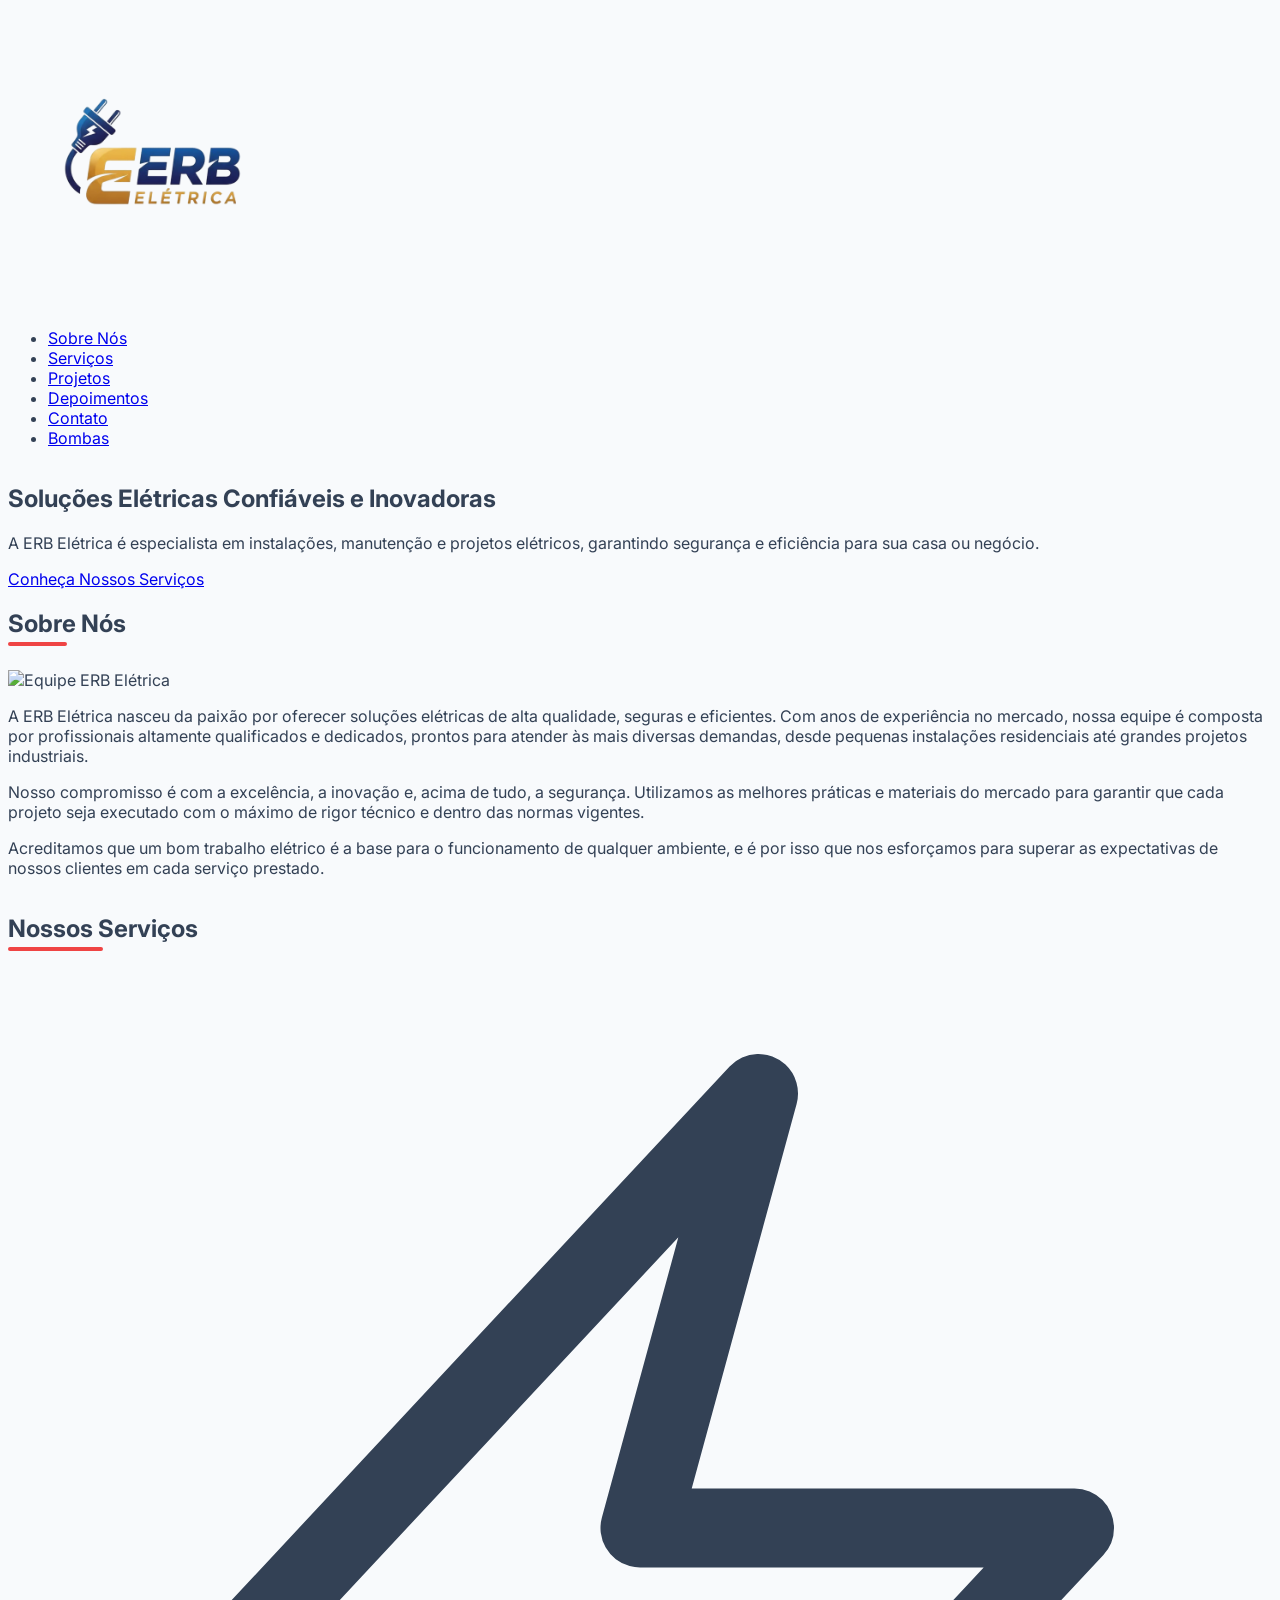
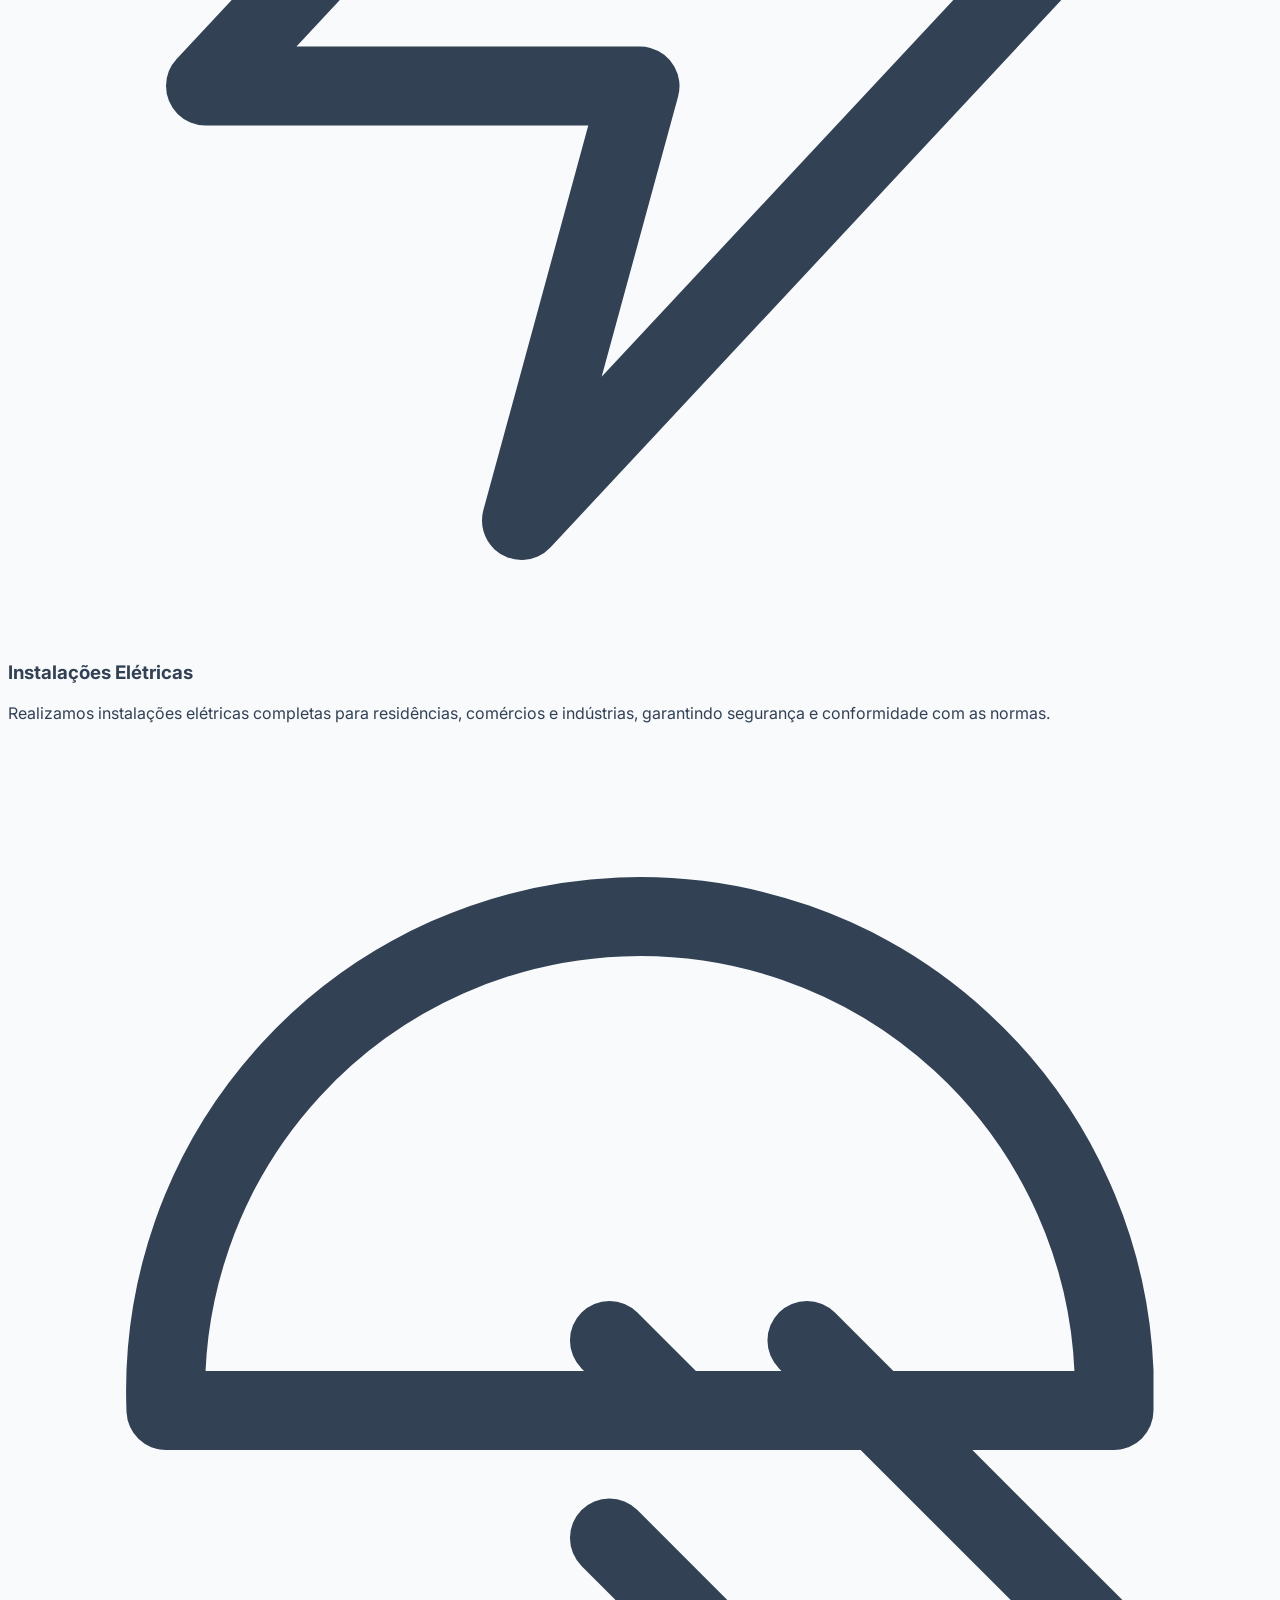
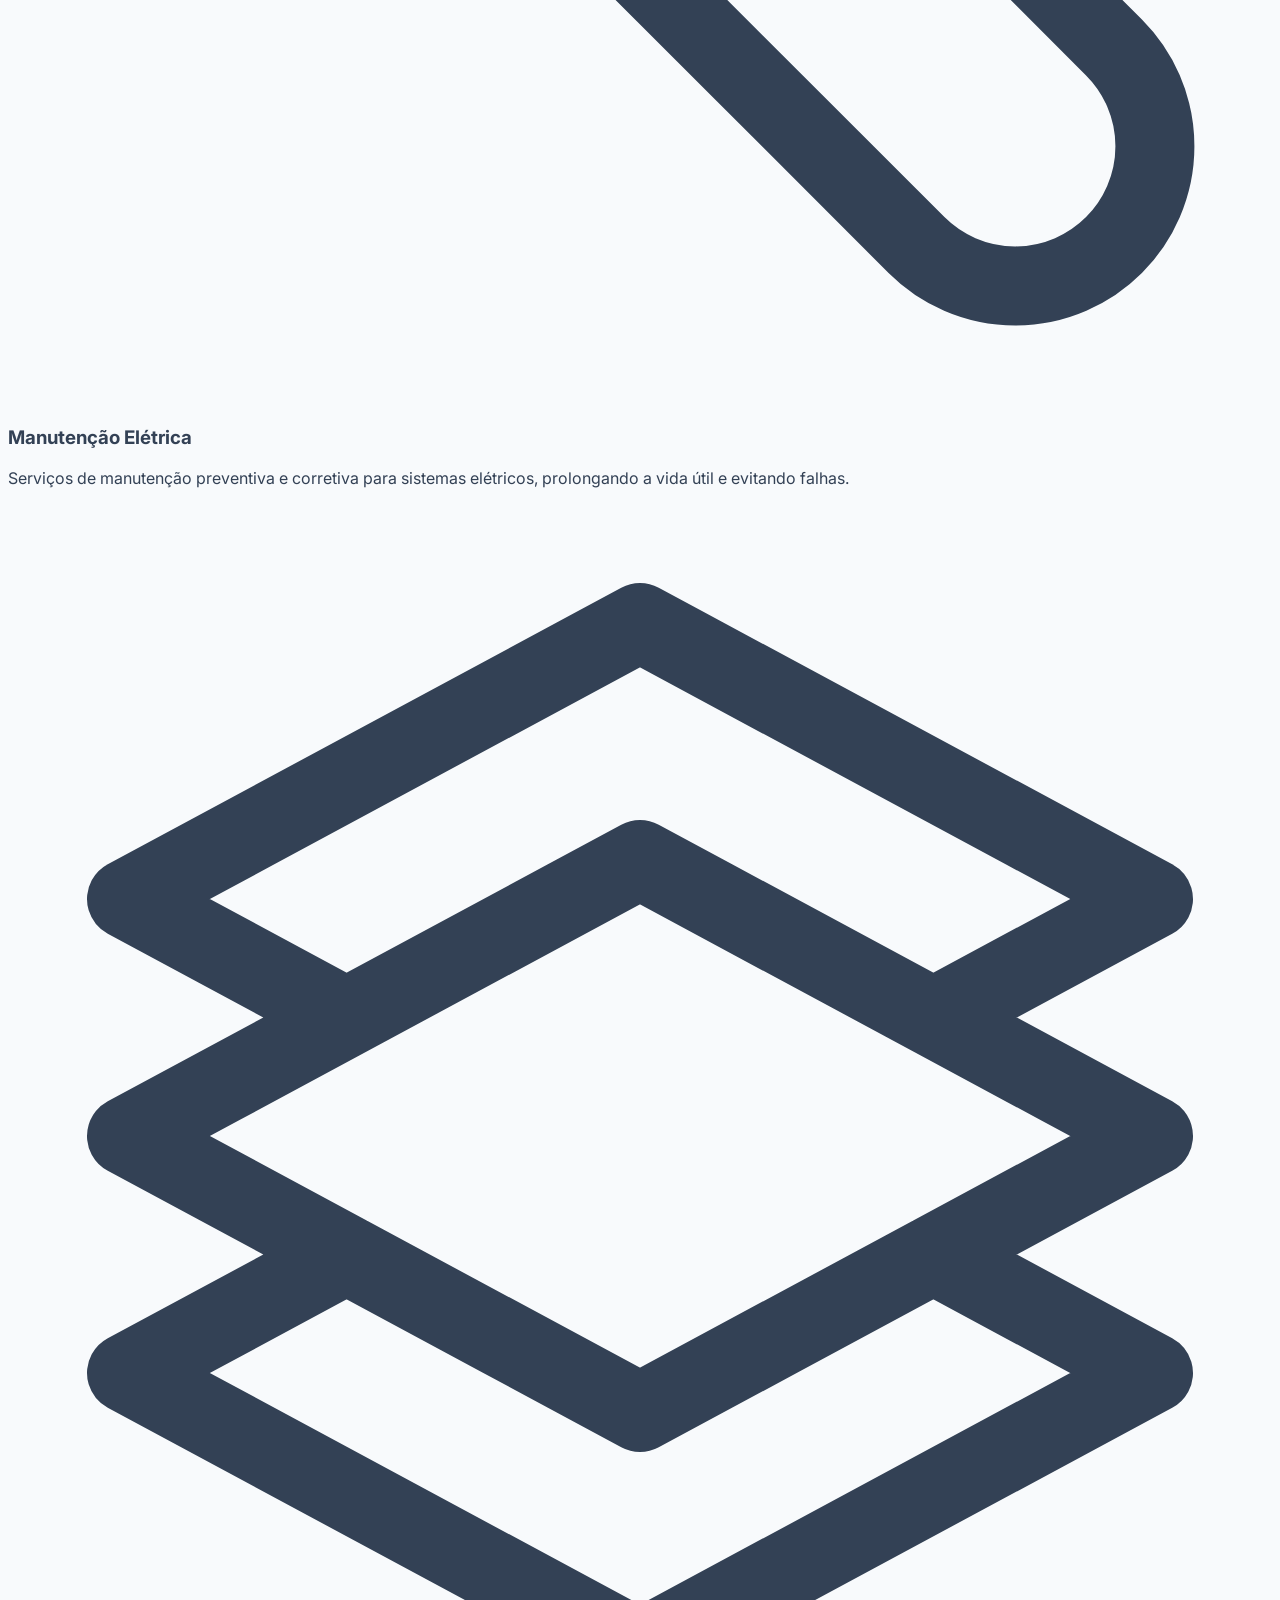
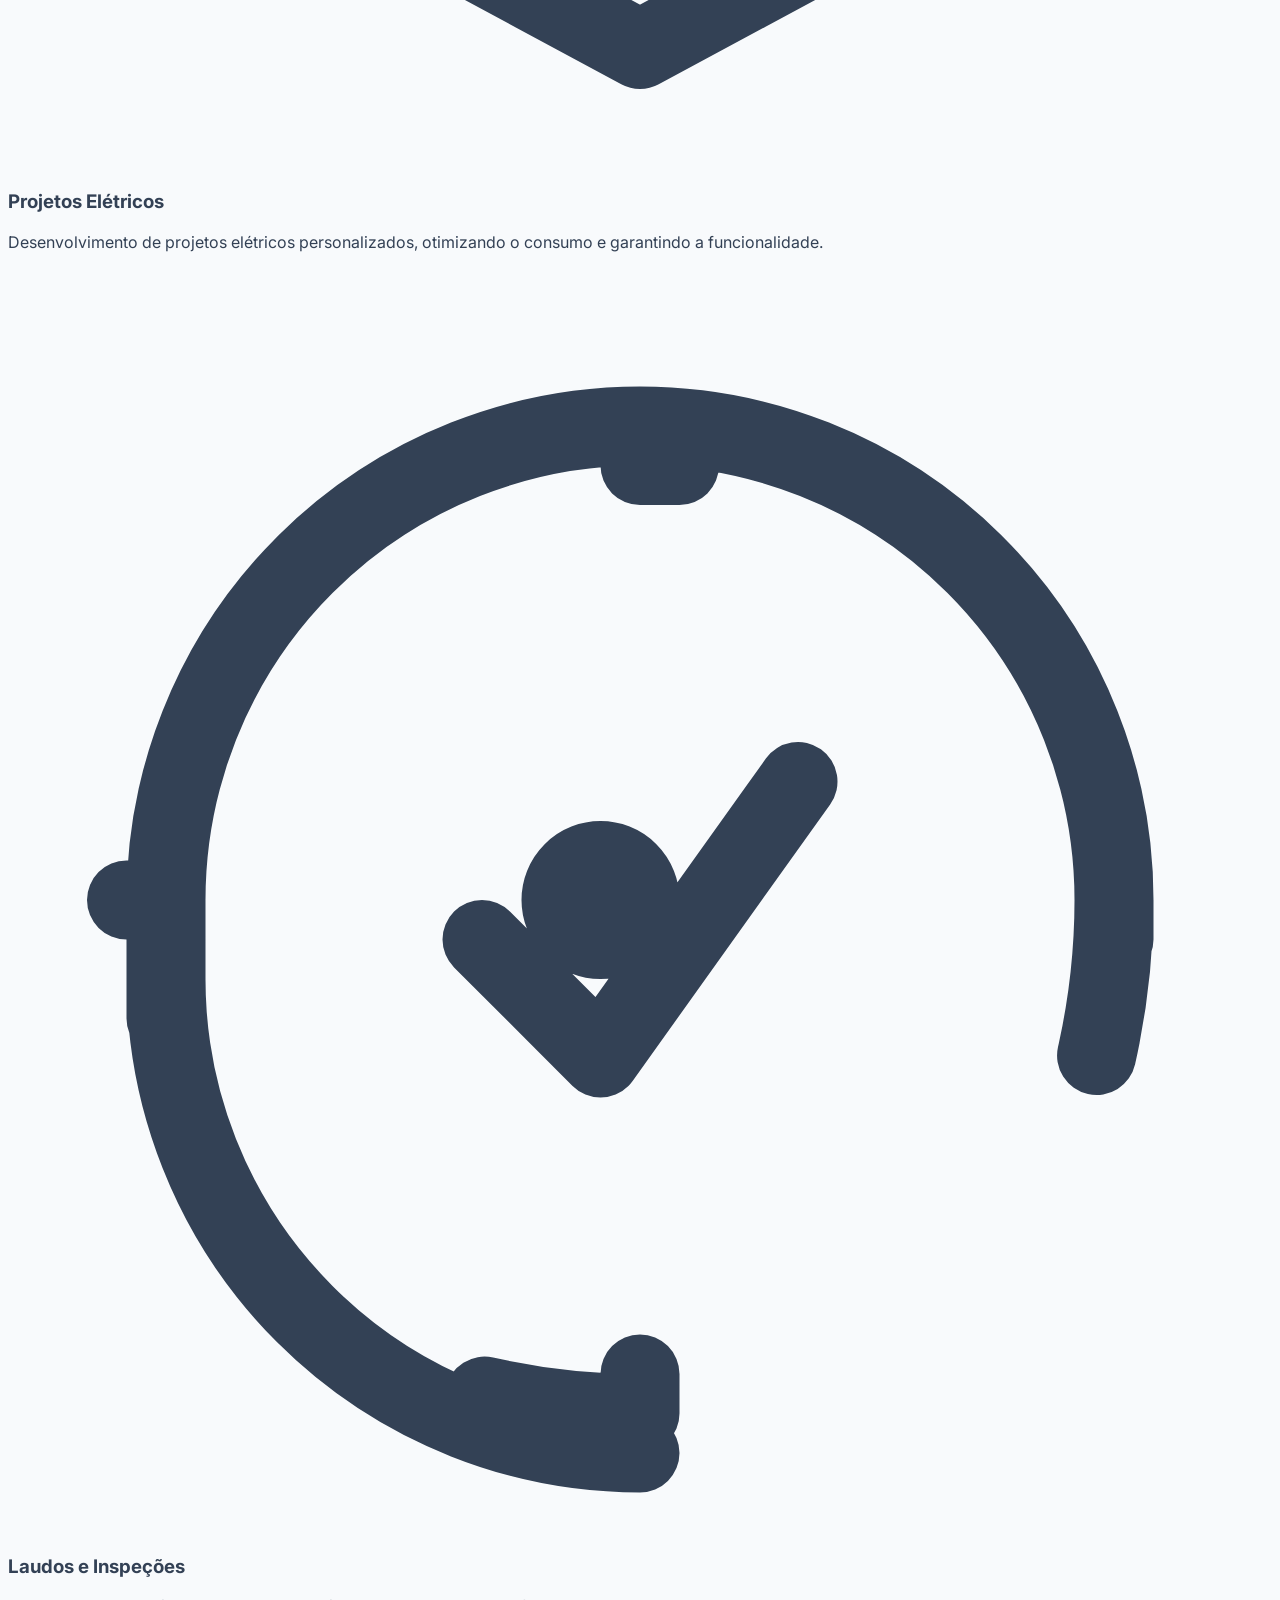
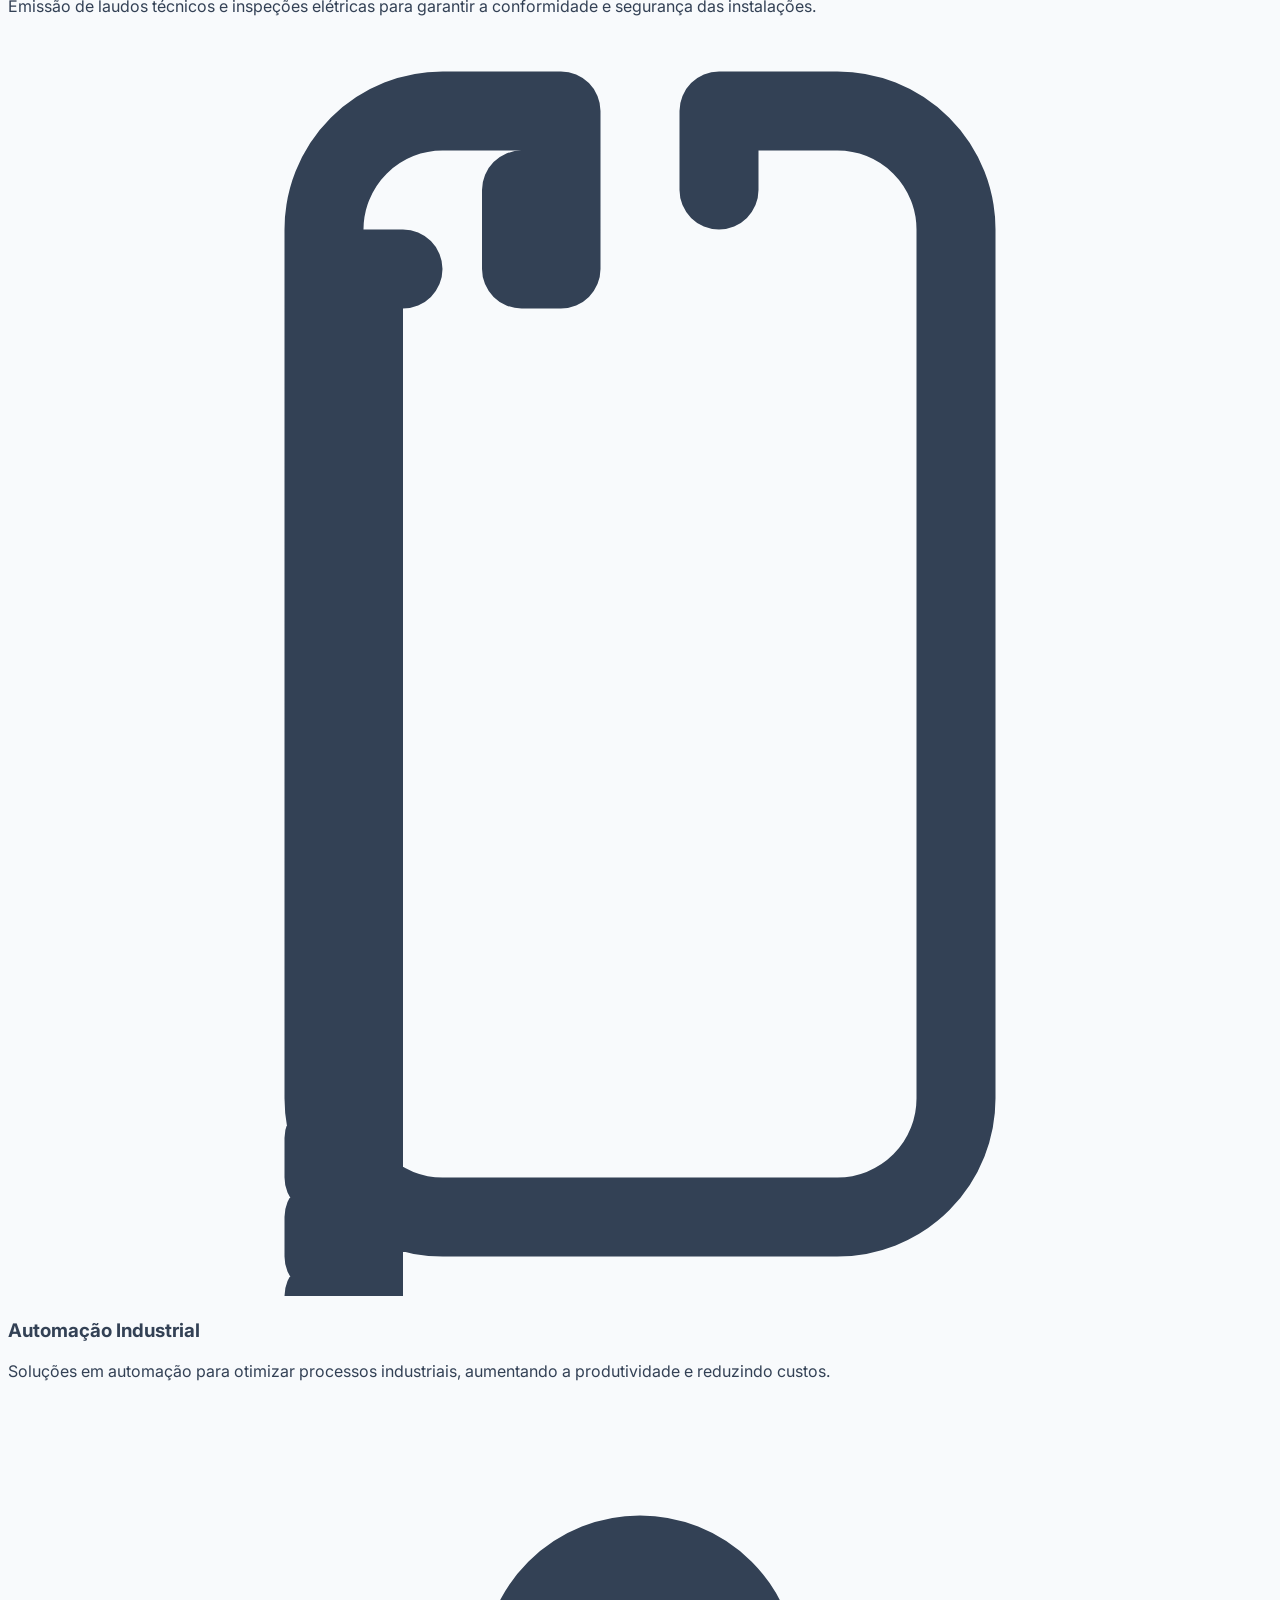
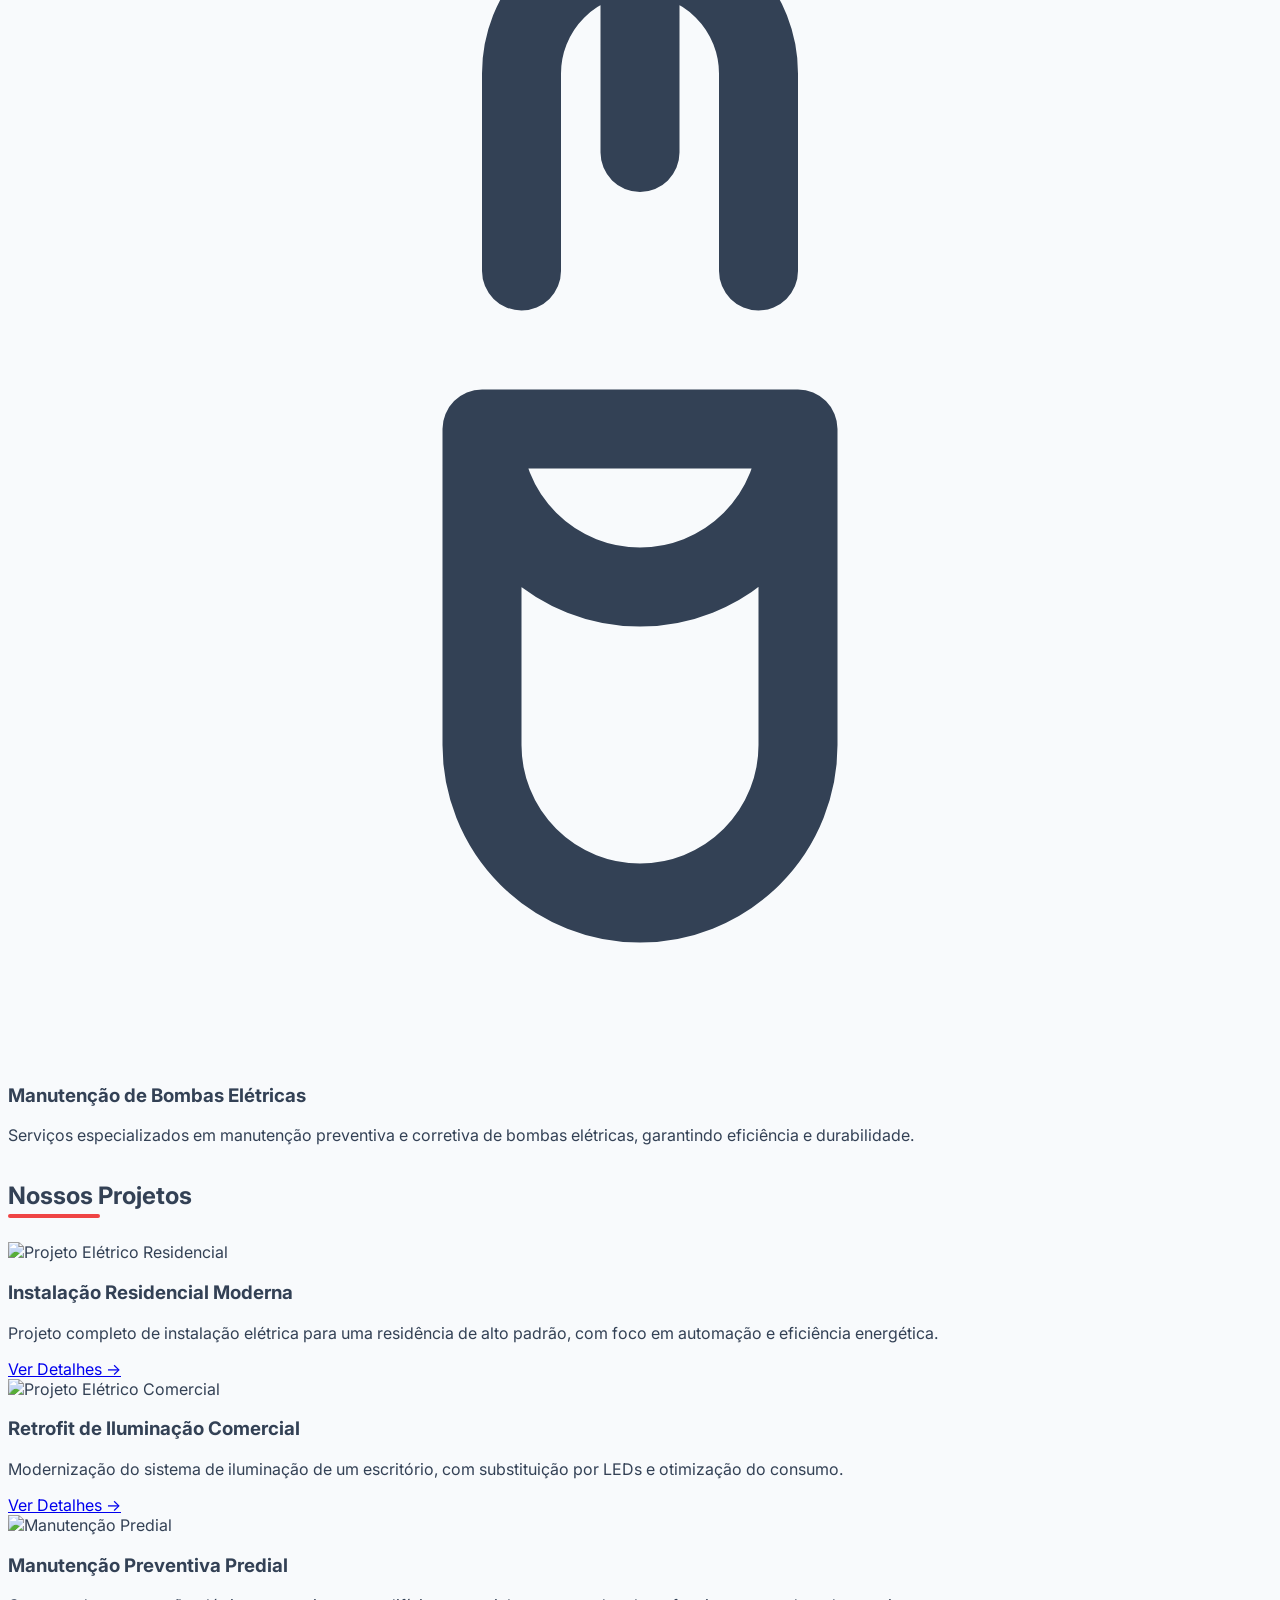
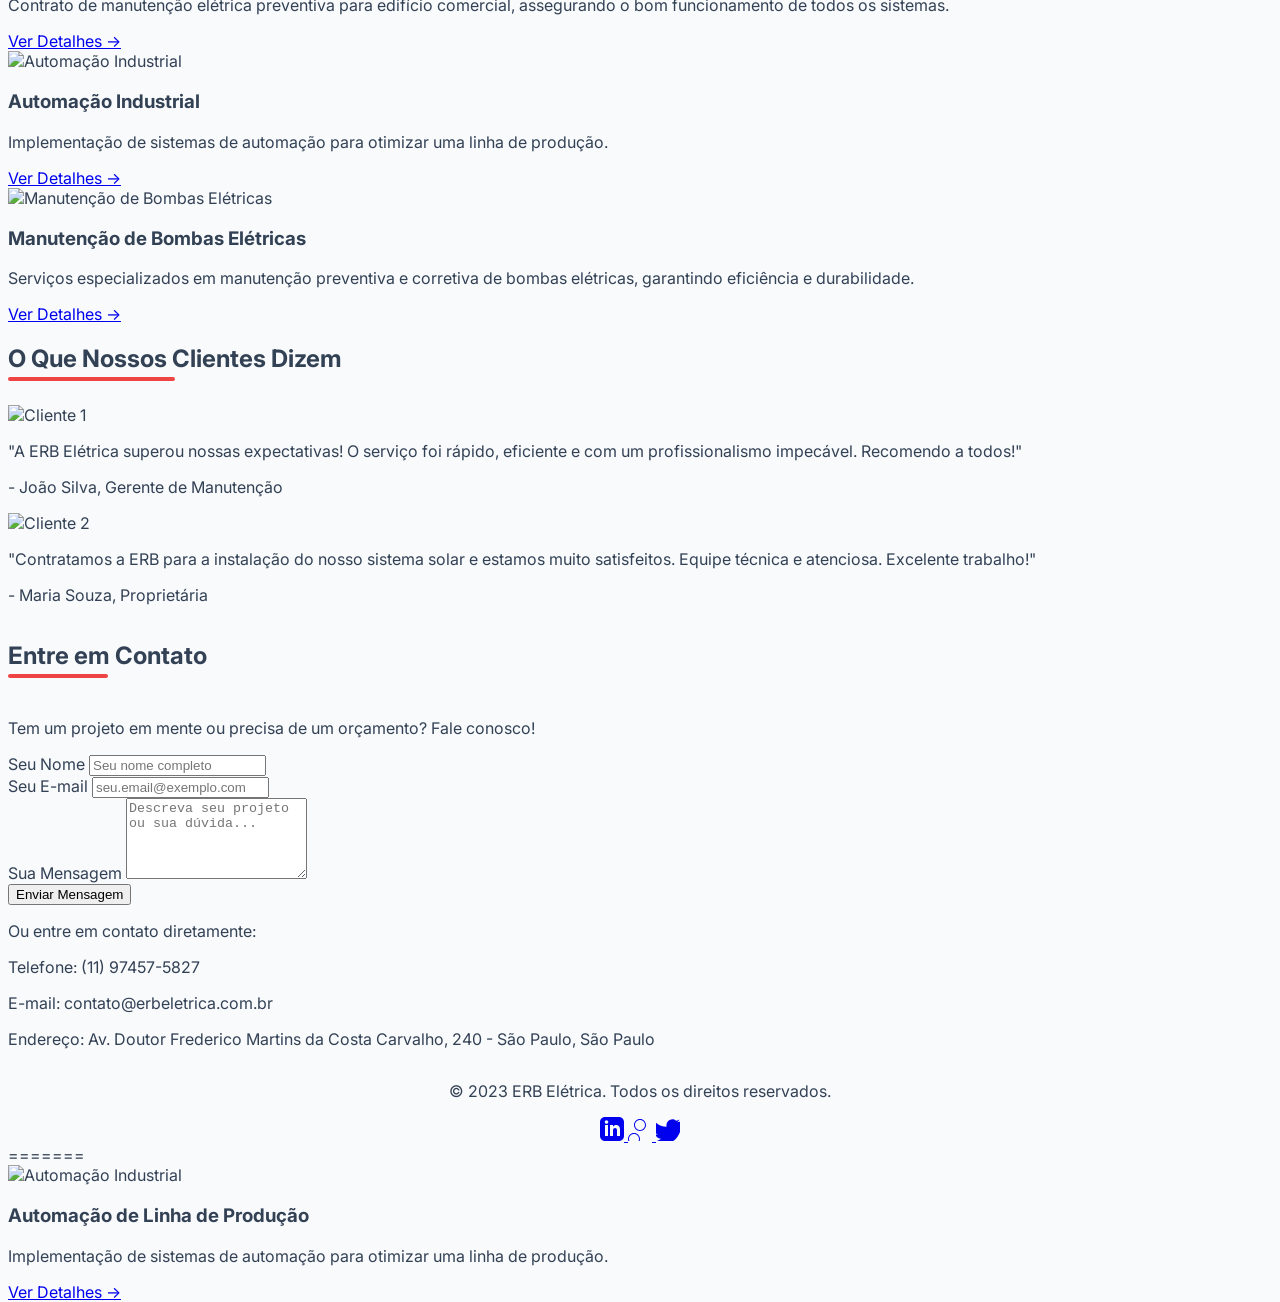
==== index.html @ 50c35b5f "Projeto" ====
<!DOCTYPE html>
<html lang="pt-BR">
<head>
    <meta charset="UTF-8">
    <meta name="viewport" content="width=device-width, initial-scale=1.0">
    <title>ERB Elétrica</title>
    <link rel="apple-touch-icon" sizes="180x180" href="src/apple-touch-icon.png" />
    <link rel="icon" type="image/png" sizes="32x32" href="src/favicon-32x32.png" />
    <link rel="icon" type="image/png" sizes="16x16" href="src/favicon-16x16.png" />
    <link rel="manifest" href="src/site.webmanifest" />
    <link rel="mask-icon" href="src/safari-pinned-tab.svg" color="#5bbad5" />
    <meta name="msapplication-TileColor" content="#da532c" />
    <meta name="theme-color" content="#ffffff" />
    <script src="https://cdn.tailwindcss.com"></script>
    <link href="https://fonts.googleapis.com/css2?family=Inter:wght@300;400;500;600;700&display=swap" rel="stylesheet">
    <link rel="stylesheet" href="styles.css">
</head>
<body class="antialiased">

    <header class="bg-gray-900 text-white py-6 shadow-lg">
        <div class="container mx-auto px-4 flex flex-col md:flex-row justify-between items-center">
<a href="#" class="mb-4 md:mb-0">
    <img src="src/logo1.png.png" alt="Logo ERB Elétrica" style="height: 300px; width: auto;">
</a>
            <nav>
                <ul class="flex flex-wrap justify-center space-x-6">
                    <li><a href="#sobre" class="hover:text-red-400 transition duration-300">Sobre Nós</a></li>
                    <li><a href="#servicos" class="hover:text-red-400 transition duration-300">Serviços</a></li>
                    <li><a href="#projetos" class="hover:text-red-400 transition duration-300">Projetos</a></li>
                    <li><a href="#depoimentos" class="hover:text-red-400 transition duration-300">Depoimentos</a></li>
                    <li><a href="#contato" class="hover:text-red-400 transition duration-300">Contato</a></li>
                    <li><a href="bombas/index.html" class="hover:text-red-400 transition duration-300">Bombas</a></li>
                </ul>
            </nav>
        </div>
    </header>

    <section class="bg-gradient-to-r from-gray-800 to-gray-900 text-white py-20 md:py-32 text-center shadow-inner">
        <div class="container mx-auto px-4">
            <h1 class="text-4xl md:text-6xl font-extrabold leading-tight mb-6">
                Soluções Elétricas <span class="text-red-500">Confiáveis</span> e Inovadoras
            </h1>
            <p class="text-lg md:text-xl mb-10 max-w-3xl mx-auto opacity-90">
                A ERB Elétrica é especialista em instalações, manutenção e projetos elétricos, garantindo segurança e eficiência para sua casa ou negócio.
            </p>
            <a href="#servicos" class="inline-block bg-red-600 hover:bg-red-700 text-white font-bold py-3 px-8 rounded-full shadow-lg transition duration-300 transform hover:scale-105">
                Conheça Nossos Serviços
            </a>
        </div>
    </section>

    <section id="sobre" class="py-16 md:py-24 bg-white">
        <div class="container mx-auto px-4">
            <h2 class="text-4xl font-bold text-center mb-12 section-title mx-auto">Sobre Nós</h2>
            <div class="flex flex-col md:flex-row items-center gap-10">
                <div class="md:w-1/2">
                    <img src="https://placehold.co/600x400/1e293b/e2e8f0?text=Equipe+ERB+Eletrica" alt="Equipe ERB Elétrica" class="rounded-lg shadow-xl w-full h-auto object-cover">
                </div>
                <div class="md:w-1/2 text-lg leading-relaxed text-gray-700">
                    <p class="mb-6">
                        A ERB Elétrica nasceu da paixão por oferecer soluções elétricas de alta qualidade, seguras e eficientes. Com anos de experiência no mercado, nossa equipe é composta por profissionais altamente qualificados e dedicados, prontos para atender às mais diversas demandas, desde pequenas instalações residenciais até grandes projetos industriais.
                    </p>
                    <p class="mb-6">
                        Nosso compromisso é com a excelência, a inovação e, acima de tudo, a segurança. Utilizamos as melhores práticas e materiais do mercado para garantir que cada projeto seja executado com o máximo de rigor técnico e dentro das normas vigentes.
                    </p>
                    <p>
                        Acreditamos que um bom trabalho elétrico é a base para o funcionamento de qualquer ambiente, e é por isso que nos esforçamos para superar as expectativas de nossos clientes em cada serviço prestado.
                    </p>
                </div>
            </div>
        </div>
    </section>

    <section id="servicos" class="py-16 md:py-24 bg-gray-100">
        <div class="container mx-auto px-4">
            <h2 class="text-4xl font-bold text-center mb-12 section-title mx-auto">Nossos Serviços</h2>
            <div class="grid grid-cols-1 md:grid-cols-2 lg:grid-cols-3 gap-8">
                <div class="bg-white p-8 rounded-lg shadow-lg hover:shadow-xl transition duration-300 transform hover:-translate-y-2">
                    <div class="text-red-500 mb-4 text-5xl text-center">
                        <svg xmlns="http://www.w3.org/2000/svg" fill="none" viewBox="0 0 24 24" stroke-width="1.5" stroke="currentColor" class="w-12 h-12 mx-auto">
                            <path stroke-linecap="round" stroke-linejoin="round" d="M3.75 13.5l10.5-11.25L12 10.5h8.25L9.75 21.75 12 13.5H3.75z" />
                        </svg>
                    </div>
                    <h3 class="text-2xl font-semibold text-gray-800 mb-4 text-center">Instalações Elétricas</h3>
                    <p class="text-gray-600 text-center">
                        Realizamos instalações elétricas completas para residências, comércios e indústrias, garantindo segurança e conformidade com as normas.
                    </p>
                </div>
                <div class="bg-white p-8 rounded-lg shadow-lg hover:shadow-xl transition duration-300 transform hover:-translate-y-2">
                    <div class="text-red-500 mb-4 text-5xl text-center">
                        <svg xmlns="http://www.w3.org/2000/svg" fill="none" viewBox="0 0 24 24" stroke-width="1.5" stroke="currentColor" class="w-12 h-12 mx-auto">
                            <path stroke-linecap="round" stroke-linejoin="round" d="M11.42 15.17L17.25 21A2.25 2.25 0 0021 17.25L15.17 11.42M12.75 12.75L11.42 11.42M21 12.75V12A9 9 0 003 12.75h18z" />
                        </svg>
                    </div>
                    <h3 class="text-2xl font-semibold text-gray-800 mb-4 text-center">Manutenção Elétrica</h3>
                    <p class="text-gray-600 text-center">
                        Serviços de manutenção preventiva e corretiva para sistemas elétricos, prolongando a vida útil e evitando falhas.
                    </p>
                </div>
                <div class="bg-white p-8 rounded-lg shadow-lg hover:shadow-xl transition duration-300 transform hover:-translate-y-2">
                    <div class="text-red-500 mb-4 text-5xl text-center">
                        <svg xmlns="http://www.w3.org/2000/svg" fill="none" viewBox="0 0 24 24" stroke-width="1.5" stroke="currentColor" class="w-12 h-12 mx-auto">
                            <path stroke-linecap="round" stroke-linejoin="round" d="M6.429 9.75L2.25 12l4.179 2.25m0-4.5l5.571-3 5.571 3m-11.142 0L2.25 7.5 12 2.25l9.75 5.25-4.179 2.25m0 0L21.75 12l-4.179 2.25m0 0l4.179 2.25L12 21.75 2.25 16.5l4.179-2.25m11.142 0l-5.571 3-5.571-3" />
                        </svg>
                    </div>
                    <h3 class="text-2xl font-semibold text-gray-800 mb-4 text-center">Projetos Elétricos</h3>
                    <p class="text-gray-600 text-center">
                        Desenvolvimento de projetos elétricos personalizados, otimizando o consumo e garantindo a funcionalidade.
                    </p>
                </div>
                <div class="bg-white p-8 rounded-lg shadow-lg hover:shadow-xl transition duration-300 transform hover:-translate-y-2">
                    <div class="text-red-500 mb-4 text-5xl text-center">
                        <svg xmlns="http://www.w3.org/2000/svg" fill="none" viewBox="0 0 24 24" stroke-width="1.5" stroke="currentColor" class="w-12 h-12 mx-auto">
                            <path stroke-linecap="round" stroke-linejoin="round" d="M9 12.75L11.25 15 15 9.75M21 12c0 1.01-.117 2.005-.331 2.953M12 21.75c-1.01 0-2.005-.117-2.953-.331M21 12a9 9 0 00-9-9m9 9v.75m-9-9h.75M12 21.75v-.75M12 12a.75.75 0 11-1.5 0 .75.75 0 011.5 0zM3 13.5V12a9 9 0 019-9m-9 9h-.75M3 13.5a9 9 0 009 9m-9-9v.75" />
                        </svg>
                    </div>
                    <h3 class="text-2xl font-semibold text-gray-800 mb-4 text-center">Laudos e Inspeções</h3>
                    <p class="text-gray-600 text-center">
                        Emissão de laudos técnicos e inspeções elétricas para garantir a conformidade e segurança das instalações.
                    </p>
                </div>
                <div class="bg-white p-8 rounded-lg shadow-lg hover:shadow-xl transition duration-300 transform hover:-translate-y-2">
                    <div class="text-red-500 mb-4 text-5xl text-center">
                        <svg xmlns="http://www.w3.org/2000/svg" fill="none" viewBox="0 0 24 24" stroke-width="1.5" stroke="currentColor" class="w-12 h-12 mx-auto">
                            <path stroke-linecap="round" stroke-linejoin="round" d="M10.5 1.5H8.25A2.25 2.25 0 006 3.75v16.5a2.25 2.25 0 002.25 2.25h7.5A2.25 2.25 0 0018 20.25V3.75A2.25 2.25 0 0015.75 1.5H13.5m-3 0V3m3-1.5V3m-3 1.5H10.5m0 0H9.75M9.75 4.5V3m.75 1.5V3m-3 1.5H6.75m0 0H6v.75m.75-.75V6m0 0H6v.75m.75-.75V7.5m0 0H6v.75m.75-.75V9m0 0H6v.75m.75-.75V10.5m0 0H6v.75m.75-.75V12m0 0H6v.75m.75-.75V13.5m0 0H6v.75m.75-.75V15m0 0H6v.75m.75-.75V16.5m0 0H6v.75m.75-.75V18m0 0H6v.75m.75-.75V19.5m0 0H6v.75m.75-.75V21m0 0H6v.75m.75-.75V22.5m0 0H6v.75m.75-.75V24m0 0H6v.75m.75-.75V25.5" />
                        </svg>
                    </div>
                    <h3 class="text-2xl font-semibold text-gray-800 mb-4 text-center">Automação Industrial</h3>
                    <p class="text-gray-600 text-center">
                        Soluções em automação para otimizar processos industriais, aumentando a produtividade e reduzindo custos.
                    </p>
                </div>
                <div class="bg-white p-8 rounded-lg shadow-lg hover:shadow-xl transition duration-300 transform hover:-translate-y-2">
                    <div class="text-red-500 mb-4 text-5xl text-center">
                        <svg xmlns="http://www.w3.org/2000/svg" fill="none" viewBox="0 0 24 24" stroke-width="1.5" stroke="currentColor" class="w-12 h-12 mx-auto">
                            <path stroke-linecap="round" stroke-linejoin="round" d="M12 3v3.75M12 3a2.25 2.25 0 012.25 2.25v3.75M12 3a2.25 2.25 0 00-2.25 2.25v3.75M9 12h6m-6 0a3 3 0 006 0m-6 0v6a3 3 0 006 0v-6m-6 0h6" />
                        </svg>
                    </div>
                    <h3 class="text-2xl font-semibold text-gray-800 mb-4 text-center">Manutenção de Bombas Elétricas</h3>
                    <p class="text-gray-600 text-center">
                        Serviços especializados em manutenção preventiva e corretiva de bombas elétricas, garantindo eficiência e durabilidade.
                    </p>
                </div>
            </div>
        </div>
    </section>

    <section id="projetos" class="py-16 md:py-24 bg-white">
        <div class="container mx-auto px-4">
            <h2 class="text-4xl font-bold text-center mb-12 section-title mx-auto">Nossos Projetos</h2>
            <div class="grid grid-cols-1 md:grid-cols-2 lg:grid-cols-3 gap-8">
                <div class="bg-white rounded-lg shadow-lg overflow-hidden hover:shadow-xl transition duration-300">
                    <img src="https://placehold.co/600x400/334155/e2e8f0?text=Projeto+Residencial" alt="Projeto Elétrico Residencial" class="w-full h-56 object-cover">
                    <div class="p-6">
                    <h3 class="text-xl font-semibold text-gray-800 mb-2">Instalação Residencial Moderna</h3>
                    <p class="text-gray-600 text-sm mb-4">
                        Projeto completo de instalação elétrica para uma residência de alto padrão, com foco em automação e eficiência energética.
                    </p>
                    <a href="residencial/" class="text-red-600 hover:text-red-800 font-medium">Ver Detalhes &rarr;</a>
                    </div>
                </div>
                <div class="bg-white rounded-lg shadow-lg overflow-hidden hover:shadow-xl transition duration-300">
                    <img src="https://placehold.co/600x400/334155/e2e8f0?text=Projeto+Comercial" alt="Projeto Elétrico Comercial" class="w-full h-56 object-cover">
                    <div class="p-6">
                    <h3 class="text-xl font-semibold text-gray-800 mb-2">Retrofit de Iluminação Comercial</h3>
                    <p class="text-gray-600 text-sm mb-4">
                        Modernização do sistema de iluminação de um escritório, com substituição por LEDs e otimização do consumo.
                    </p>
                    <a href="comercial/" class="text-red-600 hover:text-red-800 font-medium">Ver Detalhes &rarr;</a>
                    </div>
                </div>
                <div class="bg-white rounded-lg shadow-lg overflow-hidden hover:shadow-xl transition duration-300">
                    <img src="https://placehold.co/600x400/334155/e2e8f0?text=Manutenção+Predial" alt="Manutenção Predial" class="w-full h-56 object-cover">
                    <div class="p-6">
                    <h3 class="text-xl font-semibold text-gray-800 mb-2">Manutenção Preventiva Predial</h3>
                    <p class="text-gray-600 text-sm mb-4">
                        Contrato de manutenção elétrica preventiva para edifício comercial, assegurando o bom funcionamento de todos os sistemas.
                    </p>
                    <a href="manuntencao/" class="text-red-600 hover:text-red-800 font-medium">Ver Detalhes &rarr;</a>
                    </div>
                </div>
                <div class="bg-white rounded-lg shadow-lg overflow-hidden hover:shadow-xl transition duration-300">
                    <img src="https://placehold.co/600x400/334155/e2e8f0?text=Automação+Industrial" alt="Automação Industrial" class="w-full h-56 object-cover">
                    <div class="p-6">
                    <h3 class="text-xl font-semibold text-gray-800 mb-2">Automação Industrial</h3>
                    <p class="text-gray-600 text-sm mb-4">
                        Implementação de sistemas de automação para otimizar uma linha de produção.
                    </p>
                    <a href="automacao/" class="text-red-600 hover:text-red-800 font-medium">Ver Detalhes &rarr;</a>
                    </div>
                </div>
                <div class="bg-white rounded-lg shadow-lg overflow-hidden hover:shadow-xl transition duration-300">
                    <img src="https://placehold.co/600x400/334155/e2e8f0?text=Manutenção+de+Bombas+Elétricas" alt="Manutenção de Bombas Elétricas" class="w-full h-56 object-cover">
                    <div class="p-6">
                    <h3 class="text-xl font-semibold text-gray-800 mb-2">Manutenção de Bombas Elétricas</h3>
                    <p class="text-gray-600 text-sm mb-4">
                        Serviços especializados em manutenção preventiva e corretiva de bombas elétricas, garantindo eficiência e durabilidade.
                    </p>
                    <a href="bombas/" class="text-red-600 hover:text-red-800 font-medium">Ver Detalhes &rarr;</a>
                    </div>
                </div>
            </div>
        </div>
    </section>

    <section id="depoimentos" class="py-16 md:py-24 bg-gray-100">
        <div class="container mx-auto px-4">
            <h2 class="text-4xl font-bold text-center mb-12 section-title mx-auto">O Que Nossos Clientes Dizem</h2>
            <div class="grid grid-cols-1 md:grid-cols-2 gap-8">
                <div class="bg-white p-8 rounded-lg shadow-lg flex flex-col items-center text-center hover:shadow-xl transition duration-300">
                    <img src="https://placehold.co/80x80/ef4444/ffffff?text=C1" alt="Cliente 1" class="w-20 h-20 rounded-full mb-4 object-cover border-4 border-red-500">
                    <p class="text-gray-700 italic mb-4">
                        "A ERB Elétrica superou nossas expectativas! O serviço foi rápido, eficiente e com um profissionalismo impecável. Recomendo a todos!"
                    </p>
                    <p class="font-semibold text-gray-800">- João Silva, Gerente de Manutenção</p>
                </div>
                <div class="bg-white p-8 rounded-lg shadow-lg flex flex-col items-center text-center hover:shadow-xl transition duration-300">
                    <img src="https://placehold.co/80x80/ef4444/ffffff?text=C2" alt="Cliente 2" class="w-20 h-20 rounded-full mb-4 object-cover border-4 border-red-500">
                    <p class="text-gray-700 italic mb-4">
                        "Contratamos a ERB para a instalação do nosso sistema solar e estamos muito satisfeitos. Equipe técnica e atenciosa. Excelente trabalho!"
                    </p>
                    <p class="font-semibold text-gray-800">- Maria Souza, Proprietária</p>
                </div>
            </div>
        </div>
    </section>

    <section id="contato" class="py-16 md:py-24 bg-white">
        <div class="container mx-auto px-4">
            <h2 class="text-4xl font-bold text-center mb-12 section-title mx-auto">Entre em Contato</h2>
            <div class="max-w-3xl mx-auto bg-gray-50 p-8 rounded-lg shadow-lg">
                <p class="text-center text-lg text-gray-700 mb-8">
                    Tem um projeto em mente ou precisa de um orçamento? Fale conosco!
                </p>
<form action="/send-message" method="POST" class="space-y-6">
                    <div>
                        <label for="name" class="block text-sm font-medium text-gray-700 mb-1">Seu Nome</label>
                        <input type="text" id="name" name="name" class="mt-1 block w-full px-4 py-2 border border-gray-300 rounded-md shadow-sm focus:ring-red-500 focus:border-red-500 sm:text-sm" placeholder="Seu nome completo">
                    </div>
                    <div>
                        <label for="email" class="block text-sm font-medium text-gray-700 mb-1">Seu E-mail</label>
                        <input type="email" id="email" name="email" class="mt-1 block w-full px-4 py-2 border border-gray-300 rounded-md shadow-sm focus:ring-red-500 focus:border-red-500 sm:text-sm" placeholder="seu.email@exemplo.com">
                    </div>
                    <div>
                        <label for="message" class="block text-sm font-medium text-gray-700 mb-1">Sua Mensagem</label>
                        <textarea id="message" name="message" rows="5" class="mt-1 block w-full px-4 py-2 border border-gray-300 rounded-md shadow-sm focus:ring-red-500 focus:border-red-500 sm:text-sm" placeholder="Descreva seu projeto ou sua dúvida..."></textarea>
                    </div>
                    <div class="text-center">
                        <button type="submit" class="inline-block bg-red-600 hover:bg-red-700 text-white font-bold py-3 px-8 rounded-full shadow-lg transition duration-300 transform hover:scale-105">
                            Enviar Mensagem
                        </button>
                    </div>
</form>
                <div id="form-response" class="mt-4 text-center text-lg font-semibold"></div>
                <div class="mt-8 text-center text-gray-600">
                    <p class="mb-2">Ou entre em contato diretamente:</p>
                    <p class="text-lg font-semibold">Telefone: (11) 97457-5827</p>
                    <p class="text-lg font-semibold">E-mail: contato@erbeletrica.com.br</p>
                    <p class="text-lg font-semibold">Endereço: Av. Doutor Frederico Martins da Costa Carvalho, 240 - São Paulo, São Paulo</p>
                </div>
            </div>
        </div>
    </section>

    <footer class="bg-gray-900 text-white py-8 text-center shadow-inner">
        <div class="container mx-auto px-4">
            <p class="mb-4">&copy; 2023 ERB Elétrica. Todos os direitos reservados.</p>
            <div class="flex justify-center space-x-6">
                <a href="#" class="text-gray-400 hover:text-red-500 transition duration-300">
                    <svg xmlns="http://www.w3.org/2000/svg" width="24" height="24" viewBox="0 0 24 24" fill="currentColor"><path d="M19 0h-14c-2.761 0-5 2.239-5 5v14c0 2.761 2.239 5 5 5h14c2.762 0 5-2.239 5-5v-14c0-2.761-2.238-5-5-5zm-11 19h-3v-11h3v11zm-1.5-12.268c-.966 0-1.75-.79-1.75-1.764s.784-1.764 1.75-1.764 1.75.79 1.75 1.764-.783 1.764-1.75 1.764zm13.5 12.268h-3v-5.604c0-3.368-4-3.113-4 0v5.604h-3v-11h3v1.765c1.396-2.586 7-2.777 7 2.476v6.759z"/></svg>
                </a>
                <a href="#" class="text-gray-400 hover:text-red-500 transition duration-300">
                    <svg xmlns="http://www.w3.org/2000/svg" width="24" height="24" viewBox="0 0 24 24" fill="currentColor"><path d="M12 2c-3.309 0-5.996 2.686-5.996 5.996 0 3.309 2.687 5.996 5.996 5.996s5.996-2.687 5.996-5.996c0-3.31-2.687-5.996-5.996-5.996zm0 10.992c-2.756 0-4.996-2.24-4.996-4.996s2.24-4.996 4.996-4.996 4.996 2.24 4.996 4.996-2.24 4.996-4.996 4.996zm-5.996 3.008c-3.309 0-5.996 2.686-5.996 5.996 0 3.309 2.687 5.996 5.996 5.996s5.996-2.687 5.996-5.996c0-3.31-2.687-5.996-5.996-5.996zm0 10.992c-2.756 0-4.996-2.24-4.996-4.996s2.24-4.996 4.996-4.996 4.996 2.24 4.996 4.996-2.24 4.996-4.996 4.996zm11.992-3.008c-3.309 0-5.996 2.686-5.996 5.996 0 3.309 2.687 5.996 5.996 5.996s5.996-2.687 5.996-5.996c0-3.31-2.687-5.996-5.996-5.996zm0 10.992c-2.756 0-4.996-2.24-4.996-4.996s2.24-4.996 4.996-4.996 4.996 2.24 4.996 4.996-2.24 4.996-4.996 4.996z"/></svg>
                </a>
                <a href="#" class="text-gray-400 hover:text-red-500 transition duration-300">
                    <svg xmlns="http://www.w3.org/2000/svg" width="24" height="24" viewBox="0 0 24 24" fill="currentColor"><path d="M24 4.557c-.883.392-1.832.656-2.828.775 1.017-.609 1.798-1.574 2.165-2.724-.951.564-2.005.974-3.127 1.195-.897-.957-2.178-1.555-3.594-1.555-3.415 0-6.184 2.769-6.184 6.184 0 .484.054.955.149 1.407-5.14-.259-9.733-2.725-12.787-6.463-.53 1.026-.831 2.21-.831 3.483 0 2.143 1.089 4.041 2.748 5.146-.95.027-1.84-.292-2.625-.724v.079c0 2.992 2.13 5.47 4.943 6.03-.516.135-1.059.208-1.612.208-.395 0-.779-.038-1.153-.11.794 2.474 3.078 4.26 5.794 4.314-2.118 1.656-4.514 2.647-7.258 2.647-.474 0-.94-.029-1.4-.083 2.891 1.861 6.357 2.95 10.065 2.95 12.076 0 18.67-10.003 18.67-18.67 0-.285-.009-.568-.02-.85.962-.695 1.797-1.562 2.457-2.549z"/></svg>
                </a>
            </div>
        </div>
    </footer>

    <!-- Removed script.js reference as it does not exist -->
    <script>
        const form = document.querySelector('form[action="/send-message"]');
        const responseDiv = document.getElementById('form-response');

        form.addEventListener('submit', async (e) => {
            e.preventDefault();

            const formData = new FormData(form);

            try {
                const res = await fetch('/send-message', {
                    method: 'POST',
                    body: formData
                });

                const data = await res.json();

                if (res.ok) {
                    responseDiv.textContent = data.success;
                    responseDiv.style.color = 'green';
                    form.reset();
                } else {
                    responseDiv.textContent = data.error || 'Erro ao enviar a mensagem.';
                    responseDiv.style.color = 'red';
                }
            } catch (error) {
                responseDiv.textContent = 'Erro na comunicação com o servidor.';
                responseDiv.style.color = 'red';
            }
        });
    </script>
</body>
</html>
=======
                <div class="bg-white rounded-lg shadow-lg overflow-hidden hover:shadow-xl transition duration-300">
                    <img src="https://placehold.co/600x400/334155/e2e8f0?text=Automação+Industrial" alt="Automação Industrial" class="w-full h-56 object-cover">
                    <div class="p-6">
                    <h3 class="text-xl font-semibold text-gray-800 mb-2">Automação de Linha de Produção</h3>
                    <p class="text-gray-600 text-sm mb-4">
                        Implementação de sistemas de automação para otimizar uma linha de produção.
                    </p>
                    <a href="automacao/" class="text-red-600 hover:text-red-800 font-medium">Ver Detalhes &rarr;</a>
                </div>
                </div>
---- styles.css ----
/* Estilos globais para o corpo da página */
html, body {
    height: 100%;
}

body {
    font-family: 'Inter', sans-serif; /* Define a fonte principal */
    background-color: #f8fafc; /* Cor de fundo (Tailwind: bg-slate-50) */
    color: #334155; /* Cor do texto padrão (Tailwind: text-slate-700) */
    display: flex;
    flex-direction: column;
    min-height: 100vh;
}

/* Make main content grow to fill available space */
main {
    flex-grow: 1;
}

/* Footer styling for centering content */
footer {
    display: flex;
    justify-content: center;
    align-items: center;
    text-align: center;
}

/* Estilo para os títulos de seção, adicionando uma linha decorativa */
.section-title {
    position: relative; /* Permite posicionamento absoluto para o pseudo-elemento */
    display: inline-block; /* Ajusta a largura ao conteúdo */
    padding-bottom: 0.5rem; /* Espaçamento abaixo do texto */
    margin-bottom: 1.5rem; /* Margem inferior para separar do conteúdo */
}

/* Pseudo-elemento para criar a linha decorativa abaixo dos títulos de seção */
.section-title::after {
    content: ''; /* Conteúdo vazio para o pseudo-elemento */
    position: absolute; /* Posicionamento absoluto em relação ao pai (.section-title) */
    left: 0; /* Alinha à esquerda */
    bottom: 0; /* Alinha à parte inferior */
    width: 50%; /* Largura da linha */
    height: 4px; /* Altura da linha */
    background-color: #ef4444; /* Cor da linha (Tailwind: bg-red-500) */
    border-radius: 9999px; /* Borda arredondada para a linha (Tailwind: rounded-full) */
}

/* Custom style for project header boxes */
.project-header {
    background-color: #334155; /* Dark blue background */
    color: white;
    padding: 1.5rem 1rem; /* Adjusted padding for smaller height */
    font-size: 1.25rem;
    font-weight: 600;
    line-height: 1.75rem; /* Adjusted line height */
    text-align: center;
    border-radius: 0.375rem 0.375rem 0 0; /* Rounded top corners */
    display: flex;
    align-items: center;
    justify-content: center;
    min-height: 160px; /* Increased min-height to better match top boxes */
}
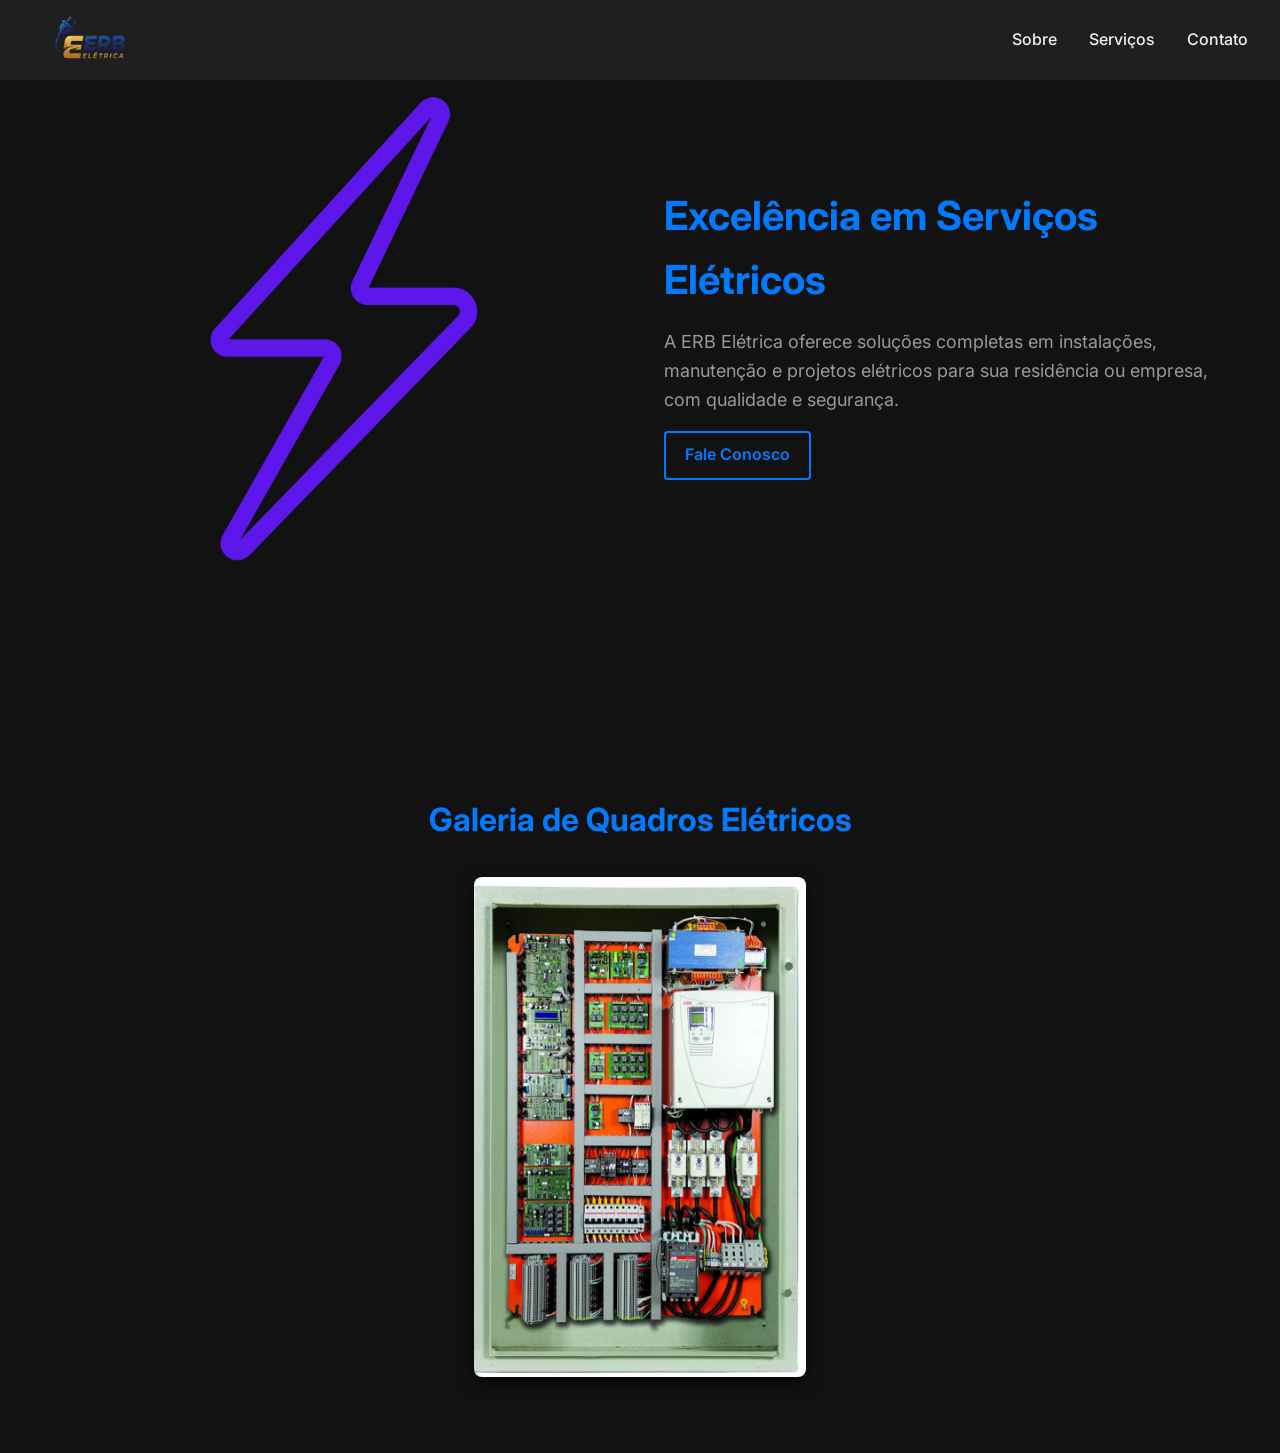
==== commit c3215b8d: "Site commit" ====
--- a/index.html
+++ b/index.html
@@ -1,326 +1,57 @@
 <!DOCTYPE html>
 <html lang="pt-BR">
 <head>
-    <meta charset="UTF-8">
-    <meta name="viewport" content="width=device-width, initial-scale=1.0">
-    <title>ERB Elétrica</title>
-    <link rel="apple-touch-icon" sizes="180x180" href="src/apple-touch-icon.png" />
-    <link rel="icon" type="image/png" sizes="32x32" href="src/favicon-32x32.png" />
-    <link rel="icon" type="image/png" sizes="16x16" href="src/favicon-16x16.png" />
-    <link rel="manifest" href="src/site.webmanifest" />
-    <link rel="mask-icon" href="src/safari-pinned-tab.svg" color="#5bbad5" />
-    <meta name="msapplication-TileColor" content="#da532c" />
-    <meta name="theme-color" content="#ffffff" />
-    <script src="https://cdn.tailwindcss.com"></script>
-    <link href="https://fonts.googleapis.com/css2?family=Inter:wght@300;400;500;600;700&display=swap" rel="stylesheet">
-    <link rel="stylesheet" href="styles.css">
+  <meta charset="UTF-8" />
+  <meta name="viewport" content="width=device-width, initial-scale=1" />
+  <title>ERB Elétrica</title>
+  <link rel="icon" type="image/png" href="src/favicon.ico" />
+  <link rel="stylesheet" href="styles.css" />
+  <link href="https://fonts.googleapis.com/css2?family=Inter:wght@400;700&display=swap" rel="stylesheet" />
 </head>
-<body class="antialiased">
+<body>
+  <header>
+    <nav class="navbar">
+      <div class="logo">
+        <div class="logo-wrapper">
+          <a href="index.html">
+            <img src="src/logo.png" alt="ERB Elétrica Logo" class="logo-img" />
+          </a>
+        </div>
+      </div>
+      <ul class="nav-links">
+        <li><a href="about-us/index.html">Sobre</a></li>
+        <li><a href="servicos/index.html">Serviços</a></li>
+        <li><a href="contato/index.html">Contato</a></li>
+      </ul>
+    </nav>
+  </header>
 
-    <header class="bg-gray-900 text-white py-6 shadow-lg">
-        <div class="container mx-auto px-4 flex flex-col md:flex-row justify-between items-center">
-<a href="#" class="mb-4 md:mb-0">
-    <img src="src/logo1.png.png" alt="Logo ERB Elétrica" style="height: 300px; width: auto;">
-</a>
-            <nav>
-                <ul class="flex flex-wrap justify-center space-x-6">
-                    <li><a href="#sobre" class="hover:text-red-400 transition duration-300">Sobre Nós</a></li>
-                    <li><a href="#servicos" class="hover:text-red-400 transition duration-300">Serviços</a></li>
-                    <li><a href="#projetos" class="hover:text-red-400 transition duration-300">Projetos</a></li>
-                    <li><a href="#depoimentos" class="hover:text-red-400 transition duration-300">Depoimentos</a></li>
-                    <li><a href="#contato" class="hover:text-red-400 transition duration-300">Contato</a></li>
-                    <li><a href="bombas/index.html" class="hover:text-red-400 transition duration-300">Bombas</a></li>
-                </ul>
-            </nav>
+  <main>
+    <section class="hero">
+      <div class="hero-image">
+        <div class="image-wrapper">
+          <img src="img/thunder.jpg" alt="Serviços Elétricos" />
         </div>
-    </header>
+      </div>
+      <div class="hero-text">
+        <h1>Excelência em Serviços Elétricos</h1>
+        <p>
+          A ERB Elétrica oferece soluções completas em instalações, manutenção e projetos elétricos para sua residência ou empresa, com qualidade e segurança.
+        </p>
+        <div class="hero-buttons">
+          <a href="contato/index.html" class="btn btn-secondary">Fale Conosco</a>
+        </div>
+      </div>
+    </section>
+  </main>
 
-    <section class="bg-gradient-to-r from-gray-800 to-gray-900 text-white py-20 md:py-32 text-center shadow-inner">
-        <div class="container mx-auto px-4">
-            <h1 class="text-4xl md:text-6xl font-extrabold leading-tight mb-6">
-                Soluções Elétricas <span class="text-red-500">Confiáveis</span> e Inovadoras
-            </h1>
-            <p class="text-lg md:text-xl mb-10 max-w-3xl mx-auto opacity-90">
-                A ERB Elétrica é especialista em instalações, manutenção e projetos elétricos, garantindo segurança e eficiência para sua casa ou negócio.
-            </p>
-            <a href="#servicos" class="inline-block bg-red-600 hover:bg-red-700 text-white font-bold py-3 px-8 rounded-full shadow-lg transition duration-300 transform hover:scale-105">
-                Conheça Nossos Serviços
-            </a>
-        </div>
-    </section>
+  <section id="galeria" class="gallery-section">
+    <h2>Galeria de Quadros Elétricos</h2>
+    <div class="gallery-grid">
+      <img id="gallery-single-image" src="img/1.jpeg" alt="Quadro Elétrico" />
+    </div>
+  </section>
 
-    <section id="sobre" class="py-16 md:py-24 bg-white">
-        <div class="container mx-auto px-4">
-            <h2 class="text-4xl font-bold text-center mb-12 section-title mx-auto">Sobre Nós</h2>
-            <div class="flex flex-col md:flex-row items-center gap-10">
-                <div class="md:w-1/2">
-                    <img src="https://placehold.co/600x400/1e293b/e2e8f0?text=Equipe+ERB+Eletrica" alt="Equipe ERB Elétrica" class="rounded-lg shadow-xl w-full h-auto object-cover">
-                </div>
-                <div class="md:w-1/2 text-lg leading-relaxed text-gray-700">
-                    <p class="mb-6">
-                        A ERB Elétrica nasceu da paixão por oferecer soluções elétricas de alta qualidade, seguras e eficientes. Com anos de experiência no mercado, nossa equipe é composta por profissionais altamente qualificados e dedicados, prontos para atender às mais diversas demandas, desde pequenas instalações residenciais até grandes projetos industriais.
-                    </p>
-                    <p class="mb-6">
-                        Nosso compromisso é com a excelência, a inovação e, acima de tudo, a segurança. Utilizamos as melhores práticas e materiais do mercado para garantir que cada projeto seja executado com o máximo de rigor técnico e dentro das normas vigentes.
-                    </p>
-                    <p>
-                        Acreditamos que um bom trabalho elétrico é a base para o funcionamento de qualquer ambiente, e é por isso que nos esforçamos para superar as expectativas de nossos clientes em cada serviço prestado.
-                    </p>
-                </div>
-            </div>
-        </div>
-    </section>
-
-    <section id="servicos" class="py-16 md:py-24 bg-gray-100">
-        <div class="container mx-auto px-4">
-            <h2 class="text-4xl font-bold text-center mb-12 section-title mx-auto">Nossos Serviços</h2>
-            <div class="grid grid-cols-1 md:grid-cols-2 lg:grid-cols-3 gap-8">
-                <div class="bg-white p-8 rounded-lg shadow-lg hover:shadow-xl transition duration-300 transform hover:-translate-y-2">
-                    <div class="text-red-500 mb-4 text-5xl text-center">
-                        <svg xmlns="http://www.w3.org/2000/svg" fill="none" viewBox="0 0 24 24" stroke-width="1.5" stroke="currentColor" class="w-12 h-12 mx-auto">
-                            <path stroke-linecap="round" stroke-linejoin="round" d="M3.75 13.5l10.5-11.25L12 10.5h8.25L9.75 21.75 12 13.5H3.75z" />
-                        </svg>
-                    </div>
-                    <h3 class="text-2xl font-semibold text-gray-800 mb-4 text-center">Instalações Elétricas</h3>
-                    <p class="text-gray-600 text-center">
-                        Realizamos instalações elétricas completas para residências, comércios e indústrias, garantindo segurança e conformidade com as normas.
-                    </p>
-                </div>
-                <div class="bg-white p-8 rounded-lg shadow-lg hover:shadow-xl transition duration-300 transform hover:-translate-y-2">
-                    <div class="text-red-500 mb-4 text-5xl text-center">
-                        <svg xmlns="http://www.w3.org/2000/svg" fill="none" viewBox="0 0 24 24" stroke-width="1.5" stroke="currentColor" class="w-12 h-12 mx-auto">
-                            <path stroke-linecap="round" stroke-linejoin="round" d="M11.42 15.17L17.25 21A2.25 2.25 0 0021 17.25L15.17 11.42M12.75 12.75L11.42 11.42M21 12.75V12A9 9 0 003 12.75h18z" />
-                        </svg>
-                    </div>
-                    <h3 class="text-2xl font-semibold text-gray-800 mb-4 text-center">Manutenção Elétrica</h3>
-                    <p class="text-gray-600 text-center">
-                        Serviços de manutenção preventiva e corretiva para sistemas elétricos, prolongando a vida útil e evitando falhas.
-                    </p>
-                </div>
-                <div class="bg-white p-8 rounded-lg shadow-lg hover:shadow-xl transition duration-300 transform hover:-translate-y-2">
-                    <div class="text-red-500 mb-4 text-5xl text-center">
-                        <svg xmlns="http://www.w3.org/2000/svg" fill="none" viewBox="0 0 24 24" stroke-width="1.5" stroke="currentColor" class="w-12 h-12 mx-auto">
-                            <path stroke-linecap="round" stroke-linejoin="round" d="M6.429 9.75L2.25 12l4.179 2.25m0-4.5l5.571-3 5.571 3m-11.142 0L2.25 7.5 12 2.25l9.75 5.25-4.179 2.25m0 0L21.75 12l-4.179 2.25m0 0l4.179 2.25L12 21.75 2.25 16.5l4.179-2.25m11.142 0l-5.571 3-5.571-3" />
-                        </svg>
-                    </div>
-                    <h3 class="text-2xl font-semibold text-gray-800 mb-4 text-center">Projetos Elétricos</h3>
-                    <p class="text-gray-600 text-center">
-                        Desenvolvimento de projetos elétricos personalizados, otimizando o consumo e garantindo a funcionalidade.
-                    </p>
-                </div>
-                <div class="bg-white p-8 rounded-lg shadow-lg hover:shadow-xl transition duration-300 transform hover:-translate-y-2">
-                    <div class="text-red-500 mb-4 text-5xl text-center">
-                        <svg xmlns="http://www.w3.org/2000/svg" fill="none" viewBox="0 0 24 24" stroke-width="1.5" stroke="currentColor" class="w-12 h-12 mx-auto">
-                            <path stroke-linecap="round" stroke-linejoin="round" d="M9 12.75L11.25 15 15 9.75M21 12c0 1.01-.117 2.005-.331 2.953M12 21.75c-1.01 0-2.005-.117-2.953-.331M21 12a9 9 0 00-9-9m9 9v.75m-9-9h.75M12 21.75v-.75M12 12a.75.75 0 11-1.5 0 .75.75 0 011.5 0zM3 13.5V12a9 9 0 019-9m-9 9h-.75M3 13.5a9 9 0 009 9m-9-9v.75" />
-                        </svg>
-                    </div>
-                    <h3 class="text-2xl font-semibold text-gray-800 mb-4 text-center">Laudos e Inspeções</h3>
-                    <p class="text-gray-600 text-center">
-                        Emissão de laudos técnicos e inspeções elétricas para garantir a conformidade e segurança das instalações.
-                    </p>
-                </div>
-                <div class="bg-white p-8 rounded-lg shadow-lg hover:shadow-xl transition duration-300 transform hover:-translate-y-2">
-                    <div class="text-red-500 mb-4 text-5xl text-center">
-                        <svg xmlns="http://www.w3.org/2000/svg" fill="none" viewBox="0 0 24 24" stroke-width="1.5" stroke="currentColor" class="w-12 h-12 mx-auto">
-                            <path stroke-linecap="round" stroke-linejoin="round" d="M10.5 1.5H8.25A2.25 2.25 0 006 3.75v16.5a2.25 2.25 0 002.25 2.25h7.5A2.25 2.25 0 0018 20.25V3.75A2.25 2.25 0 0015.75 1.5H13.5m-3 0V3m3-1.5V3m-3 1.5H10.5m0 0H9.75M9.75 4.5V3m.75 1.5V3m-3 1.5H6.75m0 0H6v.75m.75-.75V6m0 0H6v.75m.75-.75V7.5m0 0H6v.75m.75-.75V9m0 0H6v.75m.75-.75V10.5m0 0H6v.75m.75-.75V12m0 0H6v.75m.75-.75V13.5m0 0H6v.75m.75-.75V15m0 0H6v.75m.75-.75V16.5m0 0H6v.75m.75-.75V18m0 0H6v.75m.75-.75V19.5m0 0H6v.75m.75-.75V21m0 0H6v.75m.75-.75V22.5m0 0H6v.75m.75-.75V24m0 0H6v.75m.75-.75V25.5" />
-                        </svg>
-                    </div>
-                    <h3 class="text-2xl font-semibold text-gray-800 mb-4 text-center">Automação Industrial</h3>
-                    <p class="text-gray-600 text-center">
-                        Soluções em automação para otimizar processos industriais, aumentando a produtividade e reduzindo custos.
-                    </p>
-                </div>
-                <div class="bg-white p-8 rounded-lg shadow-lg hover:shadow-xl transition duration-300 transform hover:-translate-y-2">
-                    <div class="text-red-500 mb-4 text-5xl text-center">
-                        <svg xmlns="http://www.w3.org/2000/svg" fill="none" viewBox="0 0 24 24" stroke-width="1.5" stroke="currentColor" class="w-12 h-12 mx-auto">
-                            <path stroke-linecap="round" stroke-linejoin="round" d="M12 3v3.75M12 3a2.25 2.25 0 012.25 2.25v3.75M12 3a2.25 2.25 0 00-2.25 2.25v3.75M9 12h6m-6 0a3 3 0 006 0m-6 0v6a3 3 0 006 0v-6m-6 0h6" />
-                        </svg>
-                    </div>
-                    <h3 class="text-2xl font-semibold text-gray-800 mb-4 text-center">Manutenção de Bombas Elétricas</h3>
-                    <p class="text-gray-600 text-center">
-                        Serviços especializados em manutenção preventiva e corretiva de bombas elétricas, garantindo eficiência e durabilidade.
-                    </p>
-                </div>
-            </div>
-        </div>
-    </section>
-
-    <section id="projetos" class="py-16 md:py-24 bg-white">
-        <div class="container mx-auto px-4">
-            <h2 class="text-4xl font-bold text-center mb-12 section-title mx-auto">Nossos Projetos</h2>
-            <div class="grid grid-cols-1 md:grid-cols-2 lg:grid-cols-3 gap-8">
-                <div class="bg-white rounded-lg shadow-lg overflow-hidden hover:shadow-xl transition duration-300">
-                    <img src="https://placehold.co/600x400/334155/e2e8f0?text=Projeto+Residencial" alt="Projeto Elétrico Residencial" class="w-full h-56 object-cover">
-                    <div class="p-6">
-                    <h3 class="text-xl font-semibold text-gray-800 mb-2">Instalação Residencial Moderna</h3>
-                    <p class="text-gray-600 text-sm mb-4">
-                        Projeto completo de instalação elétrica para uma residência de alto padrão, com foco em automação e eficiência energética.
-                    </p>
-                    <a href="residencial/" class="text-red-600 hover:text-red-800 font-medium">Ver Detalhes &rarr;</a>
-                    </div>
-                </div>
-                <div class="bg-white rounded-lg shadow-lg overflow-hidden hover:shadow-xl transition duration-300">
-                    <img src="https://placehold.co/600x400/334155/e2e8f0?text=Projeto+Comercial" alt="Projeto Elétrico Comercial" class="w-full h-56 object-cover">
-                    <div class="p-6">
-                    <h3 class="text-xl font-semibold text-gray-800 mb-2">Retrofit de Iluminação Comercial</h3>
-                    <p class="text-gray-600 text-sm mb-4">
-                        Modernização do sistema de iluminação de um escritório, com substituição por LEDs e otimização do consumo.
-                    </p>
-                    <a href="comercial/" class="text-red-600 hover:text-red-800 font-medium">Ver Detalhes &rarr;</a>
-                    </div>
-                </div>
-                <div class="bg-white rounded-lg shadow-lg overflow-hidden hover:shadow-xl transition duration-300">
-                    <img src="https://placehold.co/600x400/334155/e2e8f0?text=Manutenção+Predial" alt="Manutenção Predial" class="w-full h-56 object-cover">
-                    <div class="p-6">
-                    <h3 class="text-xl font-semibold text-gray-800 mb-2">Manutenção Preventiva Predial</h3>
-                    <p class="text-gray-600 text-sm mb-4">
-                        Contrato de manutenção elétrica preventiva para edifício comercial, assegurando o bom funcionamento de todos os sistemas.
-                    </p>
-                    <a href="manuntencao/" class="text-red-600 hover:text-red-800 font-medium">Ver Detalhes &rarr;</a>
-                    </div>
-                </div>
-                <div class="bg-white rounded-lg shadow-lg overflow-hidden hover:shadow-xl transition duration-300">
-                    <img src="https://placehold.co/600x400/334155/e2e8f0?text=Automação+Industrial" alt="Automação Industrial" class="w-full h-56 object-cover">
-                    <div class="p-6">
-                    <h3 class="text-xl font-semibold text-gray-800 mb-2">Automação Industrial</h3>
-                    <p class="text-gray-600 text-sm mb-4">
-                        Implementação de sistemas de automação para otimizar uma linha de produção.
-                    </p>
-                    <a href="automacao/" class="text-red-600 hover:text-red-800 font-medium">Ver Detalhes &rarr;</a>
-                    </div>
-                </div>
-                <div class="bg-white rounded-lg shadow-lg overflow-hidden hover:shadow-xl transition duration-300">
-                    <img src="https://placehold.co/600x400/334155/e2e8f0?text=Manutenção+de+Bombas+Elétricas" alt="Manutenção de Bombas Elétricas" class="w-full h-56 object-cover">
-                    <div class="p-6">
-                    <h3 class="text-xl font-semibold text-gray-800 mb-2">Manutenção de Bombas Elétricas</h3>
-                    <p class="text-gray-600 text-sm mb-4">
-                        Serviços especializados em manutenção preventiva e corretiva de bombas elétricas, garantindo eficiência e durabilidade.
-                    </p>
-                    <a href="bombas/" class="text-red-600 hover:text-red-800 font-medium">Ver Detalhes &rarr;</a>
-                    </div>
-                </div>
-            </div>
-        </div>
-    </section>
-
-    <section id="depoimentos" class="py-16 md:py-24 bg-gray-100">
-        <div class="container mx-auto px-4">
-            <h2 class="text-4xl font-bold text-center mb-12 section-title mx-auto">O Que Nossos Clientes Dizem</h2>
-            <div class="grid grid-cols-1 md:grid-cols-2 gap-8">
-                <div class="bg-white p-8 rounded-lg shadow-lg flex flex-col items-center text-center hover:shadow-xl transition duration-300">
-                    <img src="https://placehold.co/80x80/ef4444/ffffff?text=C1" alt="Cliente 1" class="w-20 h-20 rounded-full mb-4 object-cover border-4 border-red-500">
-                    <p class="text-gray-700 italic mb-4">
-                        "A ERB Elétrica superou nossas expectativas! O serviço foi rápido, eficiente e com um profissionalismo impecável. Recomendo a todos!"
-                    </p>
-                    <p class="font-semibold text-gray-800">- João Silva, Gerente de Manutenção</p>
-                </div>
-                <div class="bg-white p-8 rounded-lg shadow-lg flex flex-col items-center text-center hover:shadow-xl transition duration-300">
-                    <img src="https://placehold.co/80x80/ef4444/ffffff?text=C2" alt="Cliente 2" class="w-20 h-20 rounded-full mb-4 object-cover border-4 border-red-500">
-                    <p class="text-gray-700 italic mb-4">
-                        "Contratamos a ERB para a instalação do nosso sistema solar e estamos muito satisfeitos. Equipe técnica e atenciosa. Excelente trabalho!"
-                    </p>
-                    <p class="font-semibold text-gray-800">- Maria Souza, Proprietária</p>
-                </div>
-            </div>
-        </div>
-    </section>
-
-    <section id="contato" class="py-16 md:py-24 bg-white">
-        <div class="container mx-auto px-4">
-            <h2 class="text-4xl font-bold text-center mb-12 section-title mx-auto">Entre em Contato</h2>
-            <div class="max-w-3xl mx-auto bg-gray-50 p-8 rounded-lg shadow-lg">
-                <p class="text-center text-lg text-gray-700 mb-8">
-                    Tem um projeto em mente ou precisa de um orçamento? Fale conosco!
-                </p>
-<form action="/send-message" method="POST" class="space-y-6">
-                    <div>
-                        <label for="name" class="block text-sm font-medium text-gray-700 mb-1">Seu Nome</label>
-                        <input type="text" id="name" name="name" class="mt-1 block w-full px-4 py-2 border border-gray-300 rounded-md shadow-sm focus:ring-red-500 focus:border-red-500 sm:text-sm" placeholder="Seu nome completo">
-                    </div>
-                    <div>
-                        <label for="email" class="block text-sm font-medium text-gray-700 mb-1">Seu E-mail</label>
-                        <input type="email" id="email" name="email" class="mt-1 block w-full px-4 py-2 border border-gray-300 rounded-md shadow-sm focus:ring-red-500 focus:border-red-500 sm:text-sm" placeholder="seu.email@exemplo.com">
-                    </div>
-                    <div>
-                        <label for="message" class="block text-sm font-medium text-gray-700 mb-1">Sua Mensagem</label>
-                        <textarea id="message" name="message" rows="5" class="mt-1 block w-full px-4 py-2 border border-gray-300 rounded-md shadow-sm focus:ring-red-500 focus:border-red-500 sm:text-sm" placeholder="Descreva seu projeto ou sua dúvida..."></textarea>
-                    </div>
-                    <div class="text-center">
-                        <button type="submit" class="inline-block bg-red-600 hover:bg-red-700 text-white font-bold py-3 px-8 rounded-full shadow-lg transition duration-300 transform hover:scale-105">
-                            Enviar Mensagem
-                        </button>
-                    </div>
-</form>
-                <div id="form-response" class="mt-4 text-center text-lg font-semibold"></div>
-                <div class="mt-8 text-center text-gray-600">
-                    <p class="mb-2">Ou entre em contato diretamente:</p>
-                    <p class="text-lg font-semibold">Telefone: (11) 97457-5827</p>
-                    <p class="text-lg font-semibold">E-mail: contato@erbeletrica.com.br</p>
-                    <p class="text-lg font-semibold">Endereço: Av. Doutor Frederico Martins da Costa Carvalho, 240 - São Paulo, São Paulo</p>
-                </div>
-            </div>
-        </div>
-    </section>
-
-    <footer class="bg-gray-900 text-white py-8 text-center shadow-inner">
-        <div class="container mx-auto px-4">
-            <p class="mb-4">&copy; 2023 ERB Elétrica. Todos os direitos reservados.</p>
-            <div class="flex justify-center space-x-6">
-                <a href="#" class="text-gray-400 hover:text-red-500 transition duration-300">
-                    <svg xmlns="http://www.w3.org/2000/svg" width="24" height="24" viewBox="0 0 24 24" fill="currentColor"><path d="M19 0h-14c-2.761 0-5 2.239-5 5v14c0 2.761 2.239 5 5 5h14c2.762 0 5-2.239 5-5v-14c0-2.761-2.238-5-5-5zm-11 19h-3v-11h3v11zm-1.5-12.268c-.966 0-1.75-.79-1.75-1.764s.784-1.764 1.75-1.764 1.75.79 1.75 1.764-.783 1.764-1.75 1.764zm13.5 12.268h-3v-5.604c0-3.368-4-3.113-4 0v5.604h-3v-11h3v1.765c1.396-2.586 7-2.777 7 2.476v6.759z"/></svg>
-                </a>
-                <a href="#" class="text-gray-400 hover:text-red-500 transition duration-300">
-                    <svg xmlns="http://www.w3.org/2000/svg" width="24" height="24" viewBox="0 0 24 24" fill="currentColor"><path d="M12 2c-3.309 0-5.996 2.686-5.996 5.996 0 3.309 2.687 5.996 5.996 5.996s5.996-2.687 5.996-5.996c0-3.31-2.687-5.996-5.996-5.996zm0 10.992c-2.756 0-4.996-2.24-4.996-4.996s2.24-4.996 4.996-4.996 4.996 2.24 4.996 4.996-2.24 4.996-4.996 4.996zm-5.996 3.008c-3.309 0-5.996 2.686-5.996 5.996 0 3.309 2.687 5.996 5.996 5.996s5.996-2.687 5.996-5.996c0-3.31-2.687-5.996-5.996-5.996zm0 10.992c-2.756 0-4.996-2.24-4.996-4.996s2.24-4.996 4.996-4.996 4.996 2.24 4.996 4.996-2.24 4.996-4.996 4.996zm11.992-3.008c-3.309 0-5.996 2.686-5.996 5.996 0 3.309 2.687 5.996 5.996 5.996s5.996-2.687 5.996-5.996c0-3.31-2.687-5.996-5.996-5.996zm0 10.992c-2.756 0-4.996-2.24-4.996-4.996s2.24-4.996 4.996-4.996 4.996 2.24 4.996 4.996-2.24 4.996-4.996 4.996z"/></svg>
-                </a>
-                <a href="#" class="text-gray-400 hover:text-red-500 transition duration-300">
-                    <svg xmlns="http://www.w3.org/2000/svg" width="24" height="24" viewBox="0 0 24 24" fill="currentColor"><path d="M24 4.557c-.883.392-1.832.656-2.828.775 1.017-.609 1.798-1.574 2.165-2.724-.951.564-2.005.974-3.127 1.195-.897-.957-2.178-1.555-3.594-1.555-3.415 0-6.184 2.769-6.184 6.184 0 .484.054.955.149 1.407-5.14-.259-9.733-2.725-12.787-6.463-.53 1.026-.831 2.21-.831 3.483 0 2.143 1.089 4.041 2.748 5.146-.95.027-1.84-.292-2.625-.724v.079c0 2.992 2.13 5.47 4.943 6.03-.516.135-1.059.208-1.612.208-.395 0-.779-.038-1.153-.11.794 2.474 3.078 4.26 5.794 4.314-2.118 1.656-4.514 2.647-7.258 2.647-.474 0-.94-.029-1.4-.083 2.891 1.861 6.357 2.95 10.065 2.95 12.076 0 18.67-10.003 18.67-18.67 0-.285-.009-.568-.02-.85.962-.695 1.797-1.562 2.457-2.549z"/></svg>
-                </a>
-            </div>
-        </div>
-    </footer>
-
-    <!-- Removed script.js reference as it does not exist -->
-    <script>
-        const form = document.querySelector('form[action="/send-message"]');
-        const responseDiv = document.getElementById('form-response');
-
-        form.addEventListener('submit', async (e) => {
-            e.preventDefault();
-
-            const formData = new FormData(form);
-
-            try {
-                const res = await fetch('/send-message', {
-                    method: 'POST',
-                    body: formData
-                });
-
-                const data = await res.json();
-
-                if (res.ok) {
-                    responseDiv.textContent = data.success;
-                    responseDiv.style.color = 'green';
-                    form.reset();
-                } else {
-                    responseDiv.textContent = data.error || 'Erro ao enviar a mensagem.';
-                    responseDiv.style.color = 'red';
-                }
-            } catch (error) {
-                responseDiv.textContent = 'Erro na comunicação com o servidor.';
-                responseDiv.style.color = 'red';
-            }
-        });
-    </script>
+  <script src="gallery-cycle.js"></script>
 </body>
 </html>
-=======
-                <div class="bg-white rounded-lg shadow-lg overflow-hidden hover:shadow-xl transition duration-300">
-                    <img src="https://placehold.co/600x400/334155/e2e8f0?text=Automação+Industrial" alt="Automação Industrial" class="w-full h-56 object-cover">
-                    <div class="p-6">
-                    <h3 class="text-xl font-semibold text-gray-800 mb-2">Automação de Linha de Produção</h3>
-                    <p class="text-gray-600 text-sm mb-4">
-                        Implementação de sistemas de automação para otimizar uma linha de produção.
-                    </p>
-                    <a href="automacao/" class="text-red-600 hover:text-red-800 font-medium">Ver Detalhes &rarr;</a>
-                </div>
-                </div>
--- a/styles.css
+++ b/styles.css
@@ -1,62 +1,240 @@
-/* Estilos globais para o corpo da página */
-html, body {
-    height: 100%;
+/* Reset and base styles */
+* {
+  margin: 0;
+  padding: 0;
+  box-sizing: border-box;
 }
 
 body {
-    font-family: 'Inter', sans-serif; /* Define a fonte principal */
-    background-color: #f8fafc; /* Cor de fundo (Tailwind: bg-slate-50) */
-    color: #334155; /* Cor do texto padrão (Tailwind: text-slate-700) */
-    display: flex;
+  font-family: 'Inter', sans-serif;
+  background-color: #121212;
+  color: #f0f0f0;
+  line-height: 1.6;
+}
+
+a {
+  text-decoration: none;
+  color: inherit;
+}
+
+header {
+  background-color: #1f1f1f;
+  padding: 1rem 2rem;
+  position: sticky;
+  top: 0;
+  z-index: 1000;
+  display: flex;
+  align-items: center;
+  justify-content: space-between;
+  height: 80px;
+}
+
+.navbar {
+  display: flex;
+  align-items: center;
+  justify-content: space-between;
+  width: 100%;
+}
+
+.logo {
+  font-weight: 700;
+  font-size: 1.5rem;
+  color: #007bff;
+  display: flex;
+  align-items: center;
+}
+
+.logo-img {
+  height: 120px;
+  width: auto;
+  display: block;
+}
+
+.nav-links {
+  list-style: none;
+  display: flex;
+  gap: 2rem;
+}
+
+.nav-links li a {
+  color: #f0f0f0;
+  font-weight: 500;
+  transition: color 0.3s ease;
+}
+.nav-links li a:hover {
+  color: #007bff;
+}
+
+.btn {
+  padding: 0.6rem 1.2rem;
+  border-radius: 4px;
+  font-weight: 600;
+  cursor: pointer;
+  transition: background-color 0.3s ease;
+  display: inline-block;
+  border: none;
+}
+
+.btn-primary {
+  background-color: #007bff;
+  color: #121212;
+}
+
+.btn-primary:hover {
+  background-color: #0056b3;
+}
+
+.btn-secondary {
+  background-color: transparent;
+  border: 2px solid #007bff;
+  color: #007bff;
+}
+
+.btn-secondary:hover {
+  background-color: #007bff;
+  color: #121212;
+}
+
+main {
+  padding: 0rem 2rem 4rem 2rem; /* further reduced top padding to move content closer to header */
+  max-width: 1200px;
+  margin: 0 auto;
+  position: relative;
+  top: -100px; /* move content 30px up */
+}
+
+.hero {
+  display: flex;
+  align-items: center;
+  justify-content: space-between;
+  gap: 3rem;
+  flex-wrap: wrap;
+}
+
+.hero-text {
+  flex: 1 1 400px;
+}
+
+.hero-text h1 {
+  font-size: 2.5rem;
+  margin-bottom: 1rem;
+  color: #007bff; /* changed to blue */
+}
+
+.hero-text p {
+  font-size: 1.125rem;
+  margin-bottom: 1rem; /* reduced bottom margin to decrease space */
+  color: #999; /* changed to a slightly lighter gray */
+}
+
+.hero-buttons {
+  display: flex;
+  gap: 1rem;
+  align-items: center;
+}
+
+.hero-tree {
+  height: 40px;
+  width: auto;
+  display: block;
+}
+
+.hero-image {
+  flex: 1 1 400px;
+  text-align: center;
+}
+
+.hero-image img {
+  max-width: 80%; /* reduced size from 100% to 80% */
+  border-radius: 8px;
+  box-shadow: none;
+  background-color: transparent;
+  animation: float 4s ease-in-out infinite;
+}
+
+@keyframes float {
+  0%, 100% {
+    transform: translateY(0);
+  }
+  50% {
+    transform: translateY(-15px);
+  }
+}
+
+.hero-text {
+  box-shadow: none;
+  padding: 0;
+  border-radius: 0;
+}
+
+.image-wrapper {
+  display: inline-block;
+  background-color: transparent;
+  padding: 0;
+  border-radius: 0;
+}
+
+/* Gallery Section */
+.gallery-section {
+  padding: 1rem 2rem 4rem 2rem; /* fixed spacing typo: removed space between 1 and rem */
+  max-width: 1200px;
+  margin: -70px auto 0 auto;
+  text-align: center;
+}
+
+.gallery-section h2 {
+  font-size: 2rem;
+  margin-bottom: 2rem;
+  color: #007bff;
+}
+
+.gallery-grid {
+  display: grid;
+  grid-template-columns: repeat(auto-fit, minmax(220px, 1fr));
+  gap: 1.5rem;
+}
+
+.gallery-grid img {
+  width: 100%;
+  height: auto;
+  border-radius: 8px;
+  box-shadow: 0 6px 15px rgba(0, 0, 0, 0.6);
+  transition: transform 0.3s ease;
+  cursor: pointer;
+}
+
+.gallery-grid img:hover {
+  transform: scale(1.05);
+}
+
+/* Responsive */
+@media (max-width: 768px) {
+  .hero {
     flex-direction: column;
-    min-height: 100vh;
-}
-
-/* Make main content grow to fill available space */
-main {
-    flex-grow: 1;
-}
-
-/* Footer styling for centering content */
-footer {
-    display: flex;
-    justify-content: center;
-    align-items: center;
     text-align: center;
-}
-
-/* Estilo para os títulos de seção, adicionando uma linha decorativa */
-.section-title {
-    position: relative; /* Permite posicionamento absoluto para o pseudo-elemento */
-    display: inline-block; /* Ajusta a largura ao conteúdo */
-    padding-bottom: 0.5rem; /* Espaçamento abaixo do texto */
-    margin-bottom: 1.5rem; /* Margem inferior para separar do conteúdo */
-}
-
-/* Pseudo-elemento para criar a linha decorativa abaixo dos títulos de seção */
-.section-title::after {
-    content: ''; /* Conteúdo vazio para o pseudo-elemento */
-    position: absolute; /* Posicionamento absoluto em relação ao pai (.section-title) */
-    left: 0; /* Alinha à esquerda */
-    bottom: 0; /* Alinha à parte inferior */
-    width: 50%; /* Largura da linha */
-    height: 4px; /* Altura da linha */
-    background-color: #ef4444; /* Cor da linha (Tailwind: bg-red-500) */
-    border-radius: 9999px; /* Borda arredondada para a linha (Tailwind: rounded-full) */
-}
-
-/* Custom style for project header boxes */
-.project-header {
-    background-color: #334155; /* Dark blue background */
-    color: white;
-    padding: 1.5rem 1rem; /* Adjusted padding for smaller height */
-    font-size: 1.25rem;
-    font-weight: 600;
-    line-height: 1.75rem; /* Adjusted line height */
-    text-align: center;
-    border-radius: 0.375rem 0.375rem 0 0; /* Rounded top corners */
-    display: flex;
-    align-items: center;
-    justify-content: center;
-    min-height: 160px; /* Increased min-height to better match top boxes */
-}
+  }
+
+  .hero-text, .hero-image {
+    flex: 1 1 100%;
+  }
+
+  .nav-links {
+    display: none;
+  }
+}
+
+/* Gallery image cycling for index.html */
+#galeria .gallery-grid img {
+  display: none;
+  width: auto;
+  max-width: 100%;
+  height: 500px;
+  object-fit: contain;
+  border-radius: 8px;
+  margin: 0 auto 0.75rem auto;
+  display: block;
+}
+
+#galeria .gallery-grid img.active {
+  display: block;
+}
